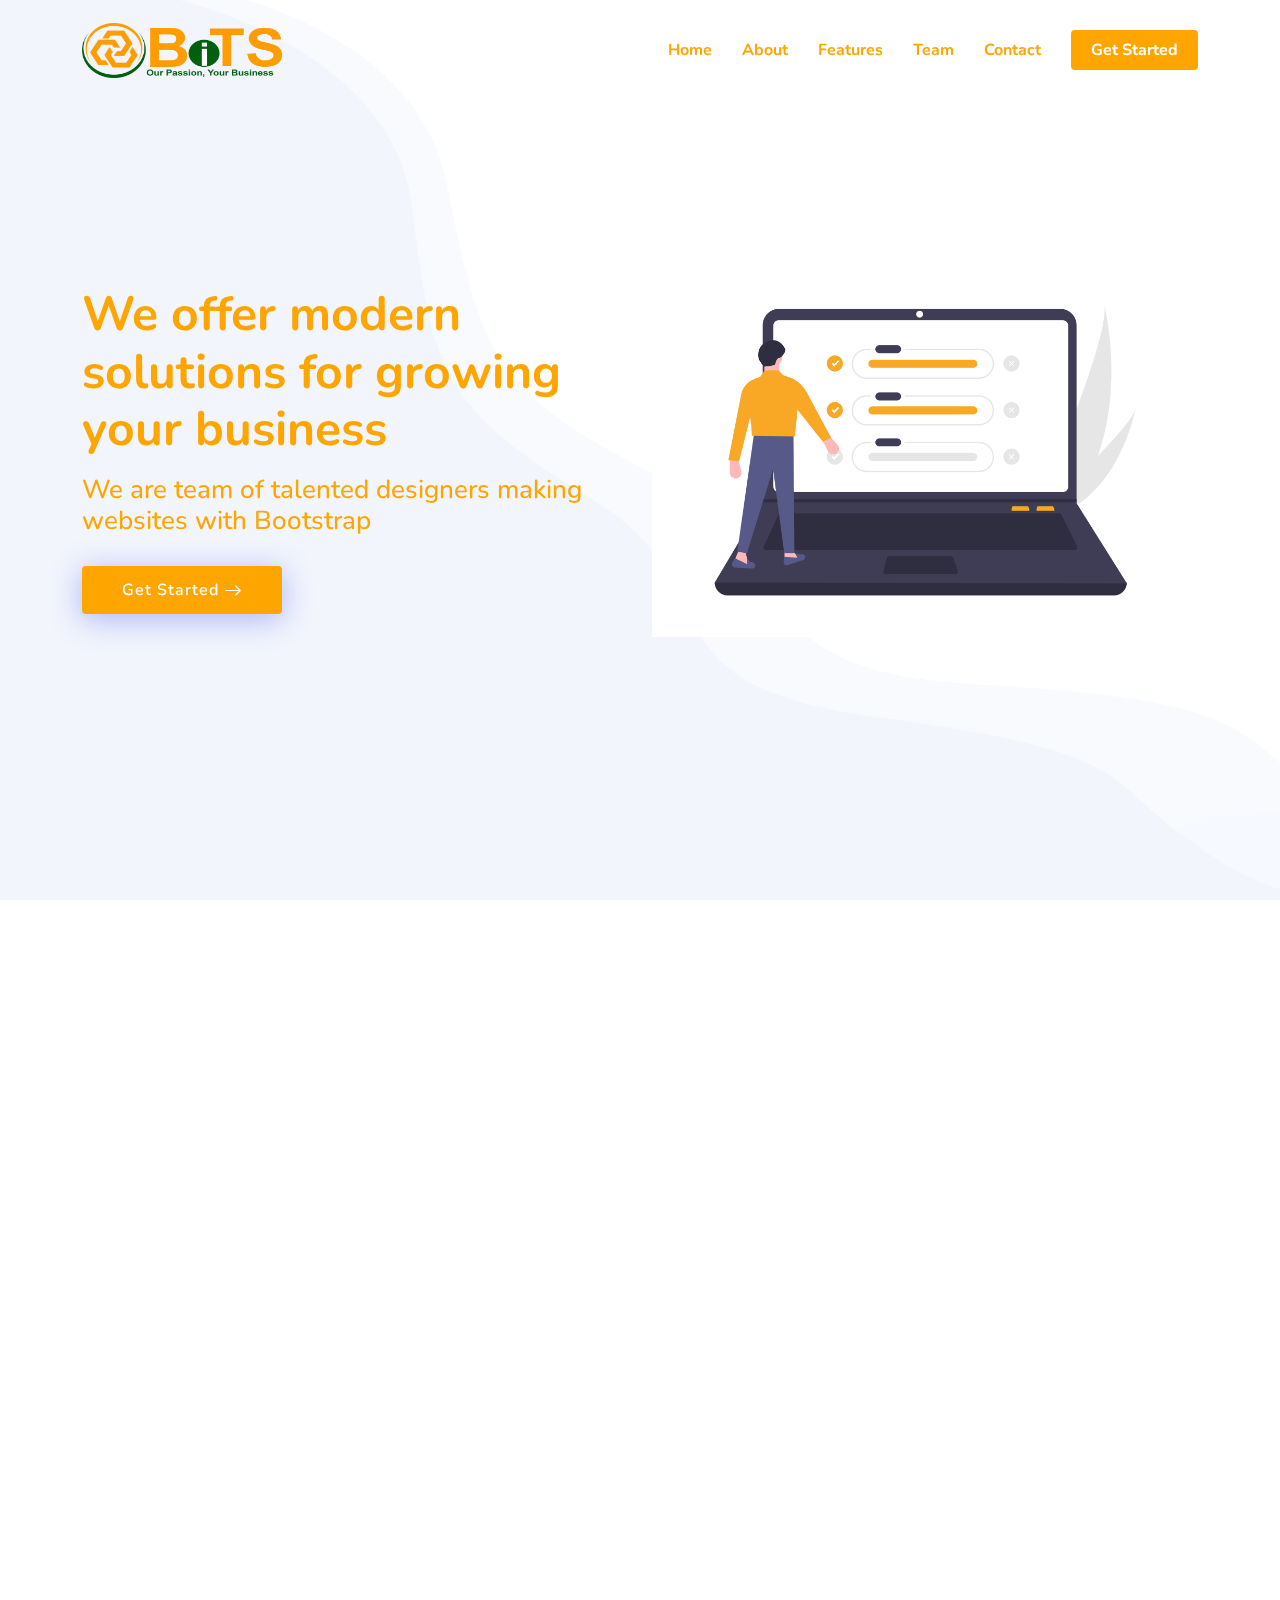
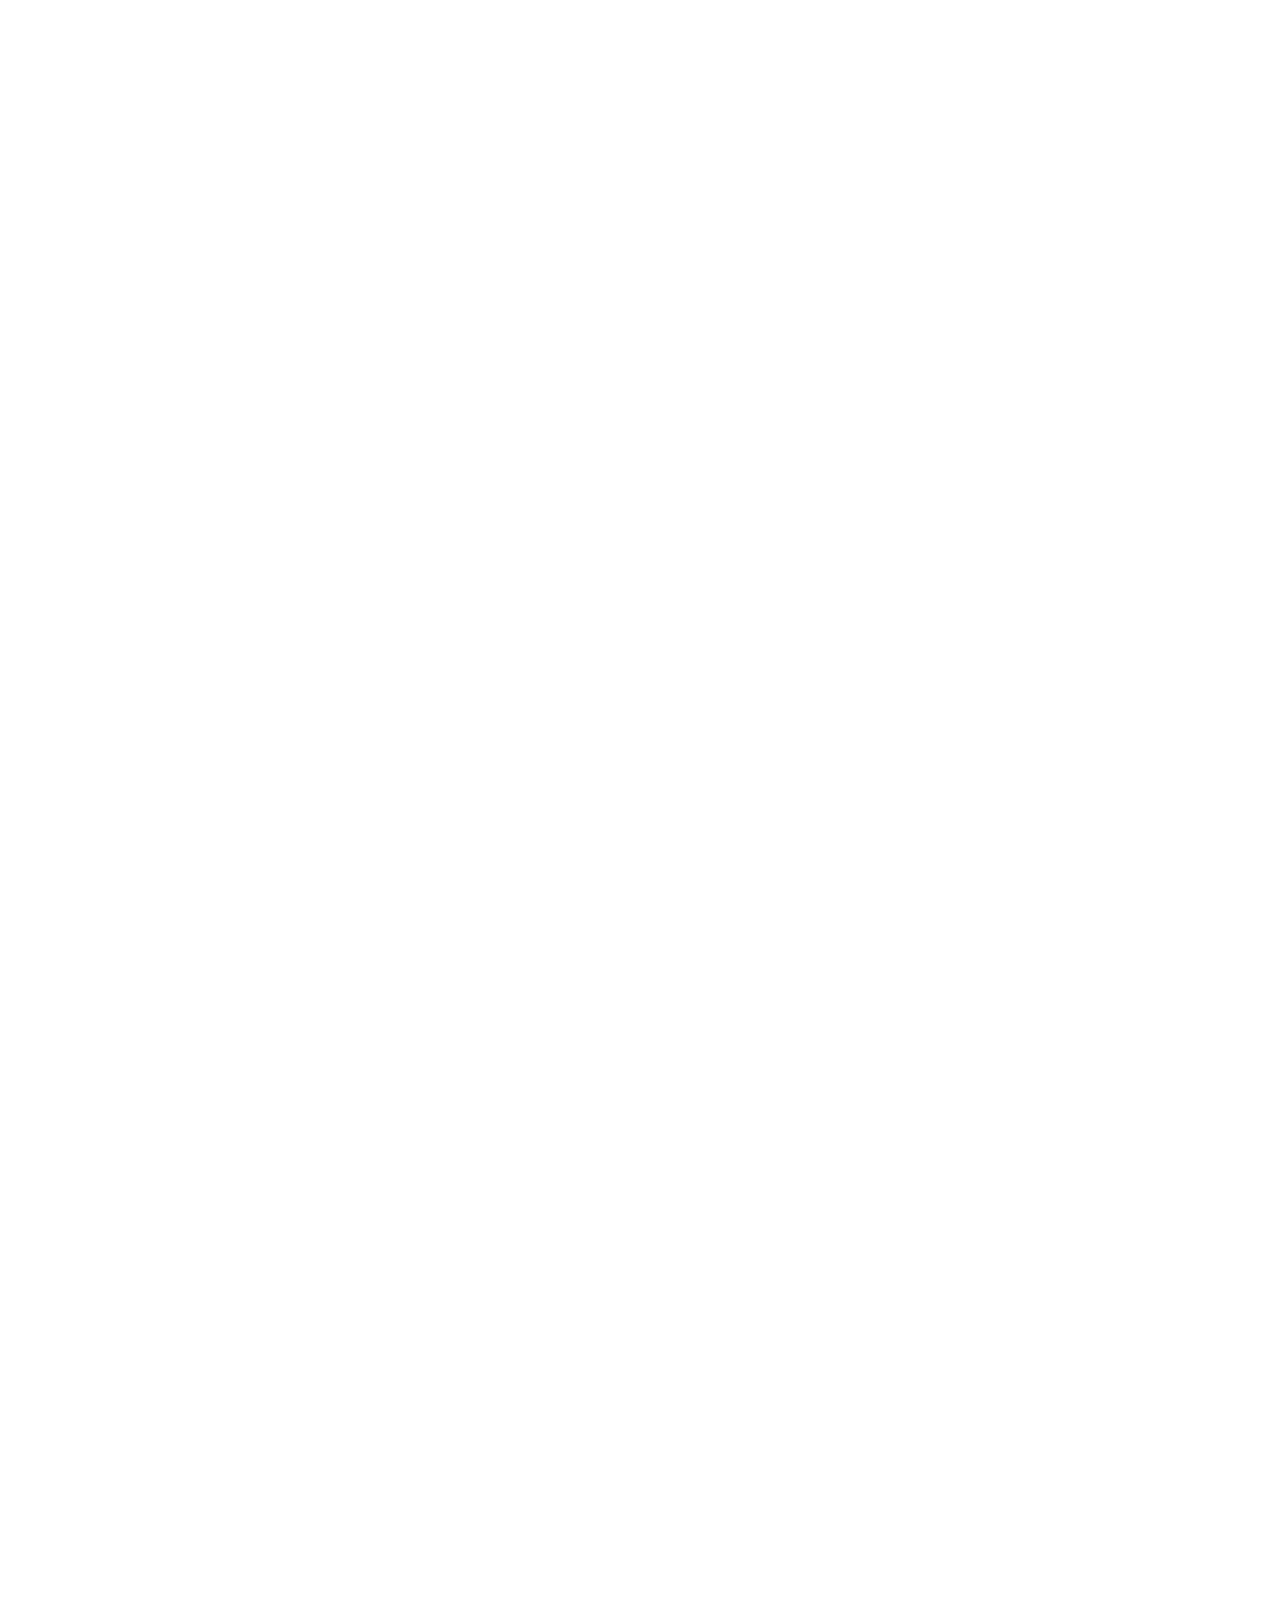
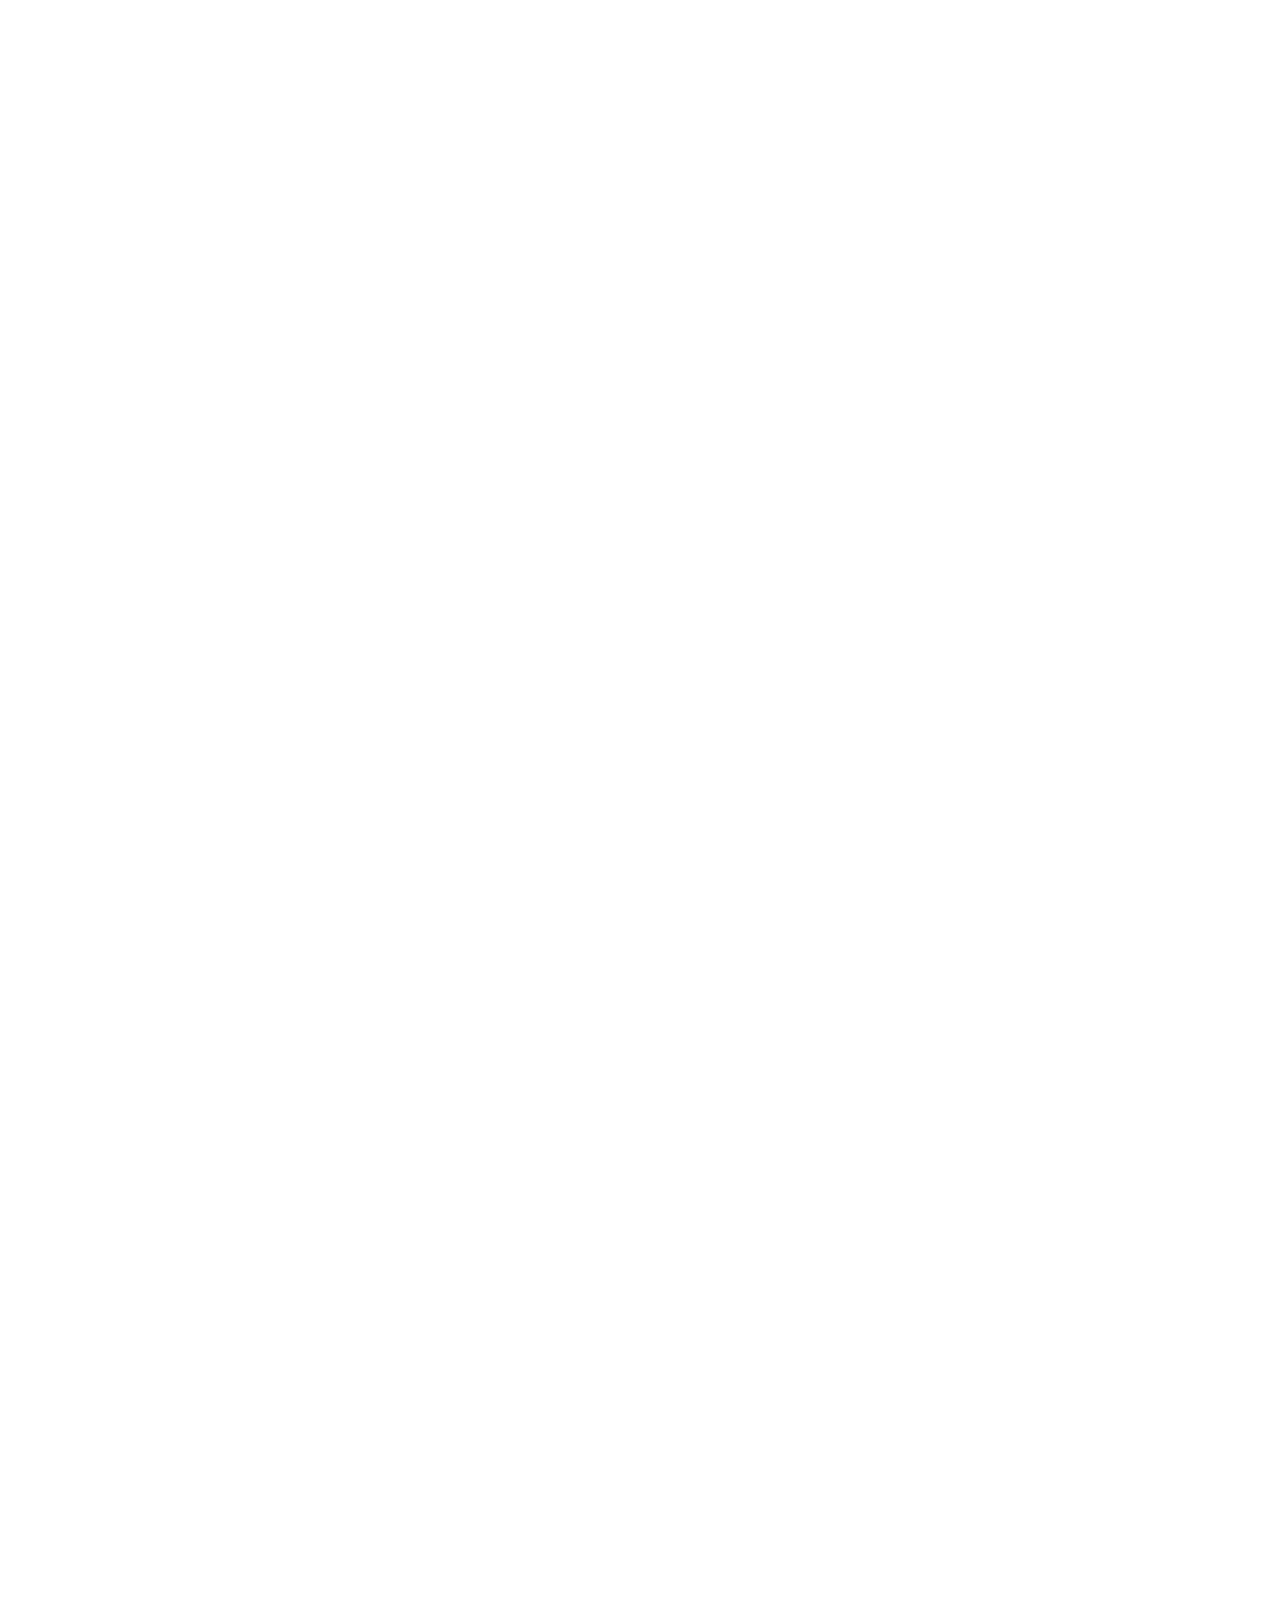
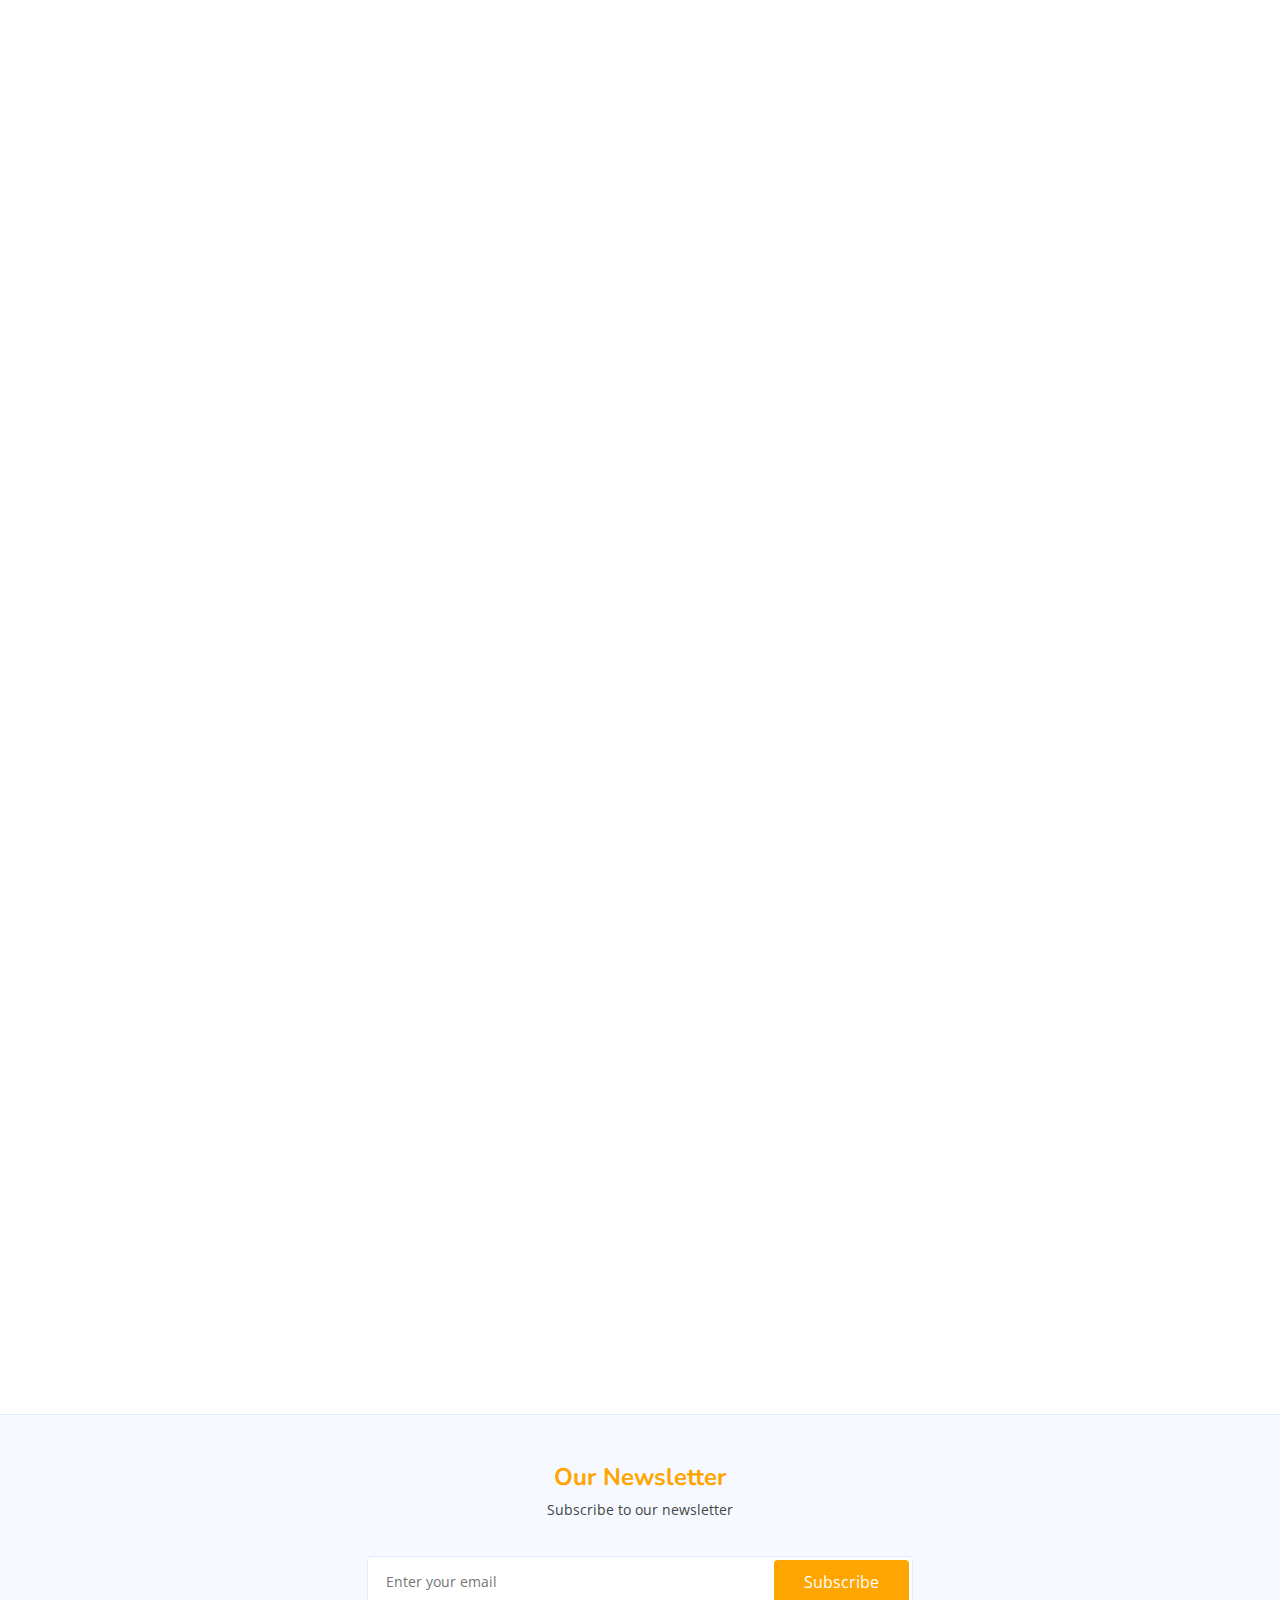
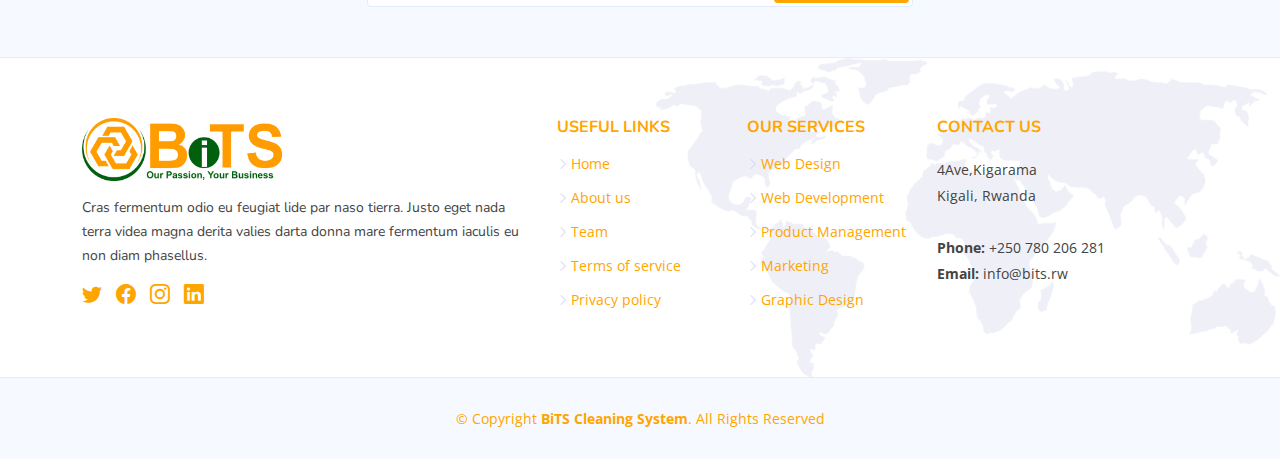
==== index.html @ 53602660 "bits landing page" ====
<!DOCTYPE html>
<html lang="en">

<head>
  <meta charset="utf-8">
  <meta content="width=device-width, initial-scale=1.0" name="viewport">

  <title>BiTS </title>
  <meta content="" name="description">

  <meta content="" name="keywords">

  <!-- Favicons -->
  <link href="assets/img/favicon.jpeg" rel="icon">
  <link href="assets/img/apple-touch-icon.jpeg" rel="apple-touch-icon">

  <!-- Google Fonts -->
  <link href="https://fonts.googleapis.com/css?family=Open+Sans:300,300i,400,400i,600,600i,700,700i|Nunito:300,300i,400,400i,600,600i,700,700i|Poppins:300,300i,400,400i,500,500i,600,600i,700,700i" rel="stylesheet">

  <!-- Vendor CSS Files -->
  <link href="assets/vendor/aos/aos.css" rel="stylesheet">
  <link href="assets/vendor/bootstrap/css/bootstrap.min.css" rel="stylesheet">
  <link href="assets/vendor/bootstrap-icons/bootstrap-icons.css" rel="stylesheet">
  <link href="assets/vendor/glightbox/css/glightbox.min.css" rel="stylesheet">
  <link href="assets/vendor/remixicon/remixicon.css" rel="stylesheet">
  <link href="assets/vendor/swiper/swiper-bundle.min.css" rel="stylesheet">

  <!-- Template Main CSS File -->
  <link href="assets/css/style.css" rel="stylesheet">

  
</head>

<body>

  <!-- ======= Header ======= -->
  <header id="header" class="header fixed-top">
    <div class="container-fluid container-xl d-flex align-items-center justify-content-between">

      <a href="index.html" class="logo d-flex align-items-center">
        <img src="assets/img/web-logo (1).png" alt="">
        
      </a>

      <nav id="navbar" class="navbar">
        <ul>
          <li><a class="nav-link scrollto active" href="#hero">Home</a></li>
          <li><a class="nav-link scrollto" href="#about">About</a></li>
          <li><a class="nav-link scrollto" href="#features">Features</a></li>
          
          <li><a class="nav-link scrollto" href="#team">Team</a></li>
         
          <li><a class="nav-link scrollto" href="#contact">Contact</a></li>
          <li><a class="getstarted scrollto" href="#about">Get Started</a></li>
        </ul>
        <i class="bi bi-list mobile-nav-toggle"></i>
      </nav><!-- .navbar -->

    </div>
  </header><!-- End Header -->

  <!-- ======= Hero Section ======= -->
  <section id="hero" class="hero d-flex align-items-center">

    <div class="container">
      <div class="row">
        <div class="col-lg-6 d-flex flex-column justify-content-center">
          <h1 data-aos="fade-up">We offer modern solutions for growing your business</h1>
          <h2 data-aos="fade-up" data-aos-delay="400">We are team of talented designers making websites with Bootstrap</h2>
          <div data-aos="fade-up" data-aos-delay="600">
            <div class="text-center text-lg-start">
              <a href="#about" class="btn-get-started scrollto d-inline-flex align-items-center justify-content-center align-self-center">
                <span>Get Started</span>
                <i class="bi bi-arrow-right"></i>
              </a>
            </div>
          </div>
        </div>
        <div class="col-lg-6 hero-img" data-aos="zoom-out" data-aos-delay="200">
          <img src="assets/img/hero-img.png" class="img-fluid" alt="">
        </div>
      </div>
    </div>

  </section><!-- End Hero -->

  <main id="main">
    <!-- ======= About Section ======= -->
    <section id="about" class="about">

      <div class="container" data-aos="fade-up">
        <div class="row gx-0">

          <div class="col-lg-6 d-flex flex-column justify-content-center" data-aos="fade-up" data-aos-delay="200">
            <div class="content">
              <h3>Who We Are</h3>
              <h2>PROMOTING BUSINESSES AND PROVIDE SUPPORT.</h2>
              <p>
                BIT Support is an Information Technology company based in Rwanda, We are a strong team of dedicated and trusted IT professionals ready to undertake all the Information Technology related tasks that help you meet your business needs. We also help your business to go online and promote it and is bieng top ranked.
We also provide proffesional training related to web development, Networking and Graphic Design.
              </p>
              <div class="text-center text-lg-start">
                <a href="#values" class="btn-read-more d-inline-flex align-items-center justify-content-center align-self-center">
                  <span>Read More</span>
                  <i class="bi bi-arrow-right"></i>
                </a>
              </div>
            </div>
          </div>

          <div class="col-lg-6 d-flex align-items-center" data-aos="zoom-out" data-aos-delay="200">
            <img src="assets/img/about.jpg" class="img-fluid" alt="">
          </div>

        </div>
      </div>

    </section><!-- End About Section -->

    <!-- ======= Values Section ======= -->
    <section id="values" class="values">

      <div class="container" data-aos="fade-up">

        <header class="section-header">
          <h2>Our Values</h2>
          <p>Allowing IT service management to properly leverage people, process, and technology in support of customer needs.</p>
        </header>

        <div class="row">

          <div class="col-lg-4" data-aos="fade-up" data-aos-delay="200">
            <div class="box">
              <img src="assets/img/values-1.png" class="img-fluid" alt="">
              <h3>Comprehensive & Safe Software  </h3>
              <p>Hiring  BiTS support service can make sure your software and programs are protected from hackers, viruses, and other potential threats.</p>
            </div>
          </div>

          <div class="col-lg-4 mt-4 mt-lg-0" data-aos="fade-up" data-aos-delay="400">
            <div class="box">
              <img src="assets/img/values-2.png" class="img-fluid" alt="">
              <h3>Customer Support & Proper Branding</h3>
              <p>BiTS support will be able to give your customers more support when they want to utilize your services.</p>
            </div>
          </div>

          <div class="col-lg-4 mt-4 mt-lg-0" data-aos="fade-up" data-aos-delay="600">
            <div class="box">
              <img src="assets/img/values-3.png" class="img-fluid" alt="">
              <h3>Problem Solving & Decision Making </h3>
              <p>BiTS support will be able to do the proper research for you in order to find the right answers to the problems you are facing.</p>
            </div>
          </div>

        </div>

      </div>

    </section><!-- End Values Section -->

    <!-- ======= Counts Section ======= -->
    <section id="counts" class="counts">
      <div class="container" data-aos="fade-up">

        <div class="row gy-4">

          <div class="col-lg-3 col-md-6">
            <div class="count-box">
              <i class="bi bi-emoji-smile"></i>
              <div>
                <span data-purecounter-start="0" data-purecounter-end="232" data-purecounter-duration="1" class="purecounter"></span>
                <p>Happy Clients</p>
              </div>
            </div>
          </div>

          <div class="col-lg-3 col-md-6">
            <div class="count-box">
              <i class="bi bi-journal-richtext" style="color: #ee6c20;"></i>
              <div>
                <span data-purecounter-start="0" data-purecounter-end="521" data-purecounter-duration="1" class="purecounter"></span>
                <p>Projects</p>
              </div>
            </div>
          </div>

          <div class="col-lg-3 col-md-6">
            <div class="count-box">
              <i class="bi bi-headset" style="color: #15be56;"></i>
              <div>
                <span data-purecounter-start="0" data-purecounter-end="1463" data-purecounter-duration="1" class="purecounter"></span>
                <p>Hours Of Support</p>
              </div>
            </div>
          </div>

          <div class="col-lg-3 col-md-6">
            <div class="count-box">
              <i class="bi bi-people" style="color: #bb0852;"></i>
              <div>
                <span data-purecounter-start="0" data-purecounter-end="15" data-purecounter-duration="1" class="purecounter"></span>
                <p>Hard Workers</p>
              </div>
            </div>
          </div>

        </div>

      </div>
    </section><!-- End Counts Section -->

    <!-- ======= Features Section ======= -->
    <section id="features" class="features">

      <div class="container" data-aos="fade-up">

        <header class="section-header">
          <h2>Features</h2>
          <p>The main features of our mobile application include:</p>
        </header>

        <!-- Feature Icons -->
        <div class="row feature-icons" data-aos="fade-up">
          <!-- <h3>Ratione mollitia eos ab laudantium rerum beatae quo</h3> -->

          <div class="row">

            <div class="col-xl-4 text-center" data-aos="fade-right" data-aos-delay="100">
              <img src="assets/img/features-3.png" class="img-fluid p-4" alt="">
            </div>

            <div class="col-xl-8 d-flex content">
              <div class="row align-self-center gy-4">

                <div class="col-md-6 icon-box" data-aos="fade-up">
                  <i class="ri-team-fill"></i>
                  <div>
                    <h4>Customers</h4>
                    
                  </div>
                </div>

                <div class="col-md-6 icon-box" data-aos="fade-up" data-aos-delay="100">
                  <i class="ri-shopping-basket-2-fill"></i>
                  <div>
                    <h4>Order</h4>
                    
                  </div>
                </div>

                <div class="col-md-6 icon-box" data-aos="fade-up" data-aos-delay="200">
                  <i class="ri-luggage-cart-fill"></i>
                  <div>
                    <h4>Products</h4>
                    
                  </div>
                </div>

                <div class="col-md-6 icon-box" data-aos="fade-up" data-aos-delay="300">
                  <i class="ri-truck-fill"></i>
                  <div>
                    <h4>Suppliers</h4>
                    
                  </div>
                </div>

                <div class="col-md-6 icon-box" data-aos="fade-up" data-aos-delay="400">
                  <i class="ri-chat-quote-fill"></i>
                  <div>
                    <h4>Quotation</h4>
                    
                  </div>
                </div>

                <div class="col-md-6 icon-box" data-aos="fade-up" data-aos-delay="500">
                  <i class="ri-file-list-3-line"></i>
                  <div>
                    <h4>Automation Receipt</h4>
                   
                  </div>
                </div>
                <div class="col-md-6 icon-box" data-aos="fade-up" data-aos-delay="500">
                  <i class="ri-stack-fill"></i>
                  <div>
                    <h4>Sales & Category</h4>
                   
                  </div>
                </div>
                <div class="col-md-6 icon-box" data-aos="fade-up" data-aos-delay="500">
                  <i class="ri-group-2-fill"></i>
                  <div>
                    <h4>Employees</h4> 
                  </div>
                </div>
                <div class="col-md-6 icon-box" data-aos="fade-up" data-aos-delay="500">
                  <i class="ri-money-dollar-circle-line"></i>
                  <div>
                    <h4>Payroll</h4> 
                  </div>
                </div>
                <div class="col-md-6 icon-box" data-aos="fade-up" data-aos-delay="500">
                  <i class="ri-store-3-line"></i>
                  <div>
                    <h4>Inventory</h4> 
                  </div>
                </div>
                <div class="col-md-6 icon-box" data-aos="fade-up" data-aos-delay="500">
                  <i class="ri-folder-3-fill"></i>
                  <div>
                    <h4>Department</h4> 
                  </div>
                </div>
                <div class="col-md-6 icon-box" data-aos="fade-up" data-aos-delay="500">
                  <i class="ri-notification-fill"></i>
                  <div>
                    <h4>Notification</h4> 
                  </div>
                </div>
                <div class="col-md-6 icon-box" data-aos="fade-up" data-aos-delay="500">
                  <i class="ri-user-3-fill"></i>
                  <div>
                    <h4>User</h4> 
                  </div>
                </div>
                <div class="col-md-6 icon-box" data-aos="fade-up" data-aos-delay="500">
                  <i class="ri-file-2-fill"></i>
                  <div>
                    <h4>Report</h4> 
                  </div>
                </div>
              </div>
            </div>

          </div>

        </div><!-- End Feature Icons -->

      </div>

    </section><!-- End Features Section -->

    

    <!-- ======= F.A.Q Section ======= -->
    <section id="faq" class="faq">

      <div class="container" data-aos="fade-up">

        <header class="section-header">
          <h2>F.A.Q</h2>
          <p>Frequently Asked Questions</p>
        </header>

        <div class="row">
          <div class="col-lg-6">
            <!-- F.A.Q List 1-->
            <div class="accordion accordion-flush" id="faqlist1">
              <div class="accordion-item">
                <h2 class="accordion-header">
                  <button class="accordion-button collapsed" type="button" data-bs-toggle="collapse" data-bs-target="#faq-content-1">
                    What do you know about the os?
                  </button>
                </h2>
                <div id="faq-content-1" class="accordion-collapse collapse" data-bs-parent="#faqlist1">
                  <div class="accordion-body">
                    The operating system works as an interpreter between an application and the computer hardware and is used as a user-interface. Simple Operating Systems include Windows 7, Windows 8, Windows 10, etc.
                  </div>
                </div>
              </div>

              <div class="accordion-item">
                <h2 class="accordion-header">
                  <button class="accordion-button collapsed" type="button" data-bs-toggle="collapse" data-bs-target="#faq-content-2">
                    What is the blue screen of death?
                  </button>
                </h2>
                <div id="faq-content-2" class="accordion-collapse collapse" data-bs-parent="#faqlist1">
                  <div class="accordion-body">
                    It is an error screen that pops up on the computer after a system crash or a fatal system error like:
                    - High CPU processing and usage.
                    - Fault in RAM
                    - Installation of faulty software.
                    It means that the operating system can no longer operate safely. However it can be remedied by cleaning the chip of the RAM and if the error still occurs, then check it on another computer to see if the issue is with RAM. There is a unique code to every error of the Blue Screen of Death. Just copy and search on Google about it or contact someone who knows about it.
                  </div>
                </div>
              </div>

              <div class="accordion-item">
                <h2 class="accordion-header">
                  <button class="accordion-button collapsed" type="button" data-bs-toggle="collapse" data-bs-target="#faq-content-3">
                    Where is graphic design used?
                  </button>
                </h2>
                <div id="faq-content-3" class="accordion-collapse collapse" data-bs-parent="#faqlist1">
                  <div class="accordion-body">
                    You will find graphic design in company logos, printed materials like brochures, posters, signs, greeting cards, postcards, business cards, billboards and ads. Advances in technology have brought business the digital environment complete with websites, online ads, virtual brochures and presentations, and so very much more.
                  </div>
                </div>
              </div>

            </div>
          </div>

          <div class="col-lg-6">

            <!-- F.A.Q List 2-->
            <div class="accordion accordion-flush" id="faqlist2">

              <div class="accordion-item">
                <h2 class="accordion-header">
                  <button class="accordion-button collapsed" type="button" data-bs-toggle="collapse" data-bs-target="#faq2-content-1">
                    How can i work with a graphic designer and stay on budget?
                  </button>
                </h2>
                <div id="faq2-content-1" class="accordion-collapse collapse" data-bs-parent="#faqlist2">
                  <div class="accordion-body">
                    Through Hiring BIT Support directly. However, you will want to be prepared to communicate clearly and often about what you want from the graphic designer. The more specific you can be when you fill out your request the more likely the final product will reflect your vision. Communicating clearly and minimizing revisions will hold down your expenses.
                  </div>
                </div>
              </div>

              <div class="accordion-item">
                <h2 class="accordion-header">
                  <button class="accordion-button collapsed" type="button" data-bs-toggle="collapse" data-bs-target="#faq2-content-2">
                    What design service do you provide?
                  </button>
                </h2>
                <div id="faq2-content-2" class="accordion-collapse collapse" data-bs-parent="#faqlist2">
                  <div class="accordion-body">
                    We design everything from logos to content managed websites. Please contact us to discuss your project and design requirements.
                  </div>
                </div>
              </div>

              <div class="accordion-item">
                <h2 class="accordion-header">
                  <button class="accordion-button collapsed" type="button" data-bs-toggle="collapse" data-bs-target="#faq2-content-3">
                    I need something designed yestarday. Is this possible?
                  </button>
                </h2>
                <div id="faq2-content-3" class="accordion-collapse collapse" data-bs-parent="#faqlist2">
                  <div class="accordion-body">
                    Sometimes customers require our services at very short notice. We can usually accommodate rush jobs depending on the size of the project and how full our production schedule is. These jobs are usually subjected to an additional charge on the flat hourly rate.
                  </div>
                </div>
              </div>

            </div>
          </div>

        </div>

      </div>

    </section><!-- End F.A.Q Section -->

    

    <!-- ======= Testimonials Section ======= -->
    <section id="testimonials" class="testimonials">

      <div class="container" data-aos="fade-up">

        <header class="section-header">
          <h2>Testimonials</h2>
          <p>What they are saying about us</p>
        </header>

        <div class="testimonials-slider swiper" data-aos="fade-up" data-aos-delay="200">
          <div class="swiper-wrapper">

            <div class="swiper-slide">
              <div class="testimonial-item">
                <div class="stars">
                  <i class="bi bi-star-fill"></i><i class="bi bi-star-fill"></i><i class="bi bi-star-fill"></i><i class="bi bi-star-fill"></i><i class="bi bi-star-fill"></i>
                </div>
                <p>
                  Bits helped us to design an app and working with them was a very positive experience. We would recommend them!
                </p>
                <div class="profile mt-auto">
                  <img src="assets/img/testimonials/testimonials-1.jpg" class="testimonial-img" alt="">
                  <h3>Saul Goodman</h3>
                  <h4>Ceo &amp; Founder</h4>
                </div>
              </div>
            </div><!-- End testimonial item -->

            <div class="swiper-slide">
              <div class="testimonial-item">
                <div class="stars">
                  <i class="bi bi-star-fill"></i><i class="bi bi-star-fill"></i><i class="bi bi-star-fill"></i><i class="bi bi-star-fill"></i><i class="bi bi-star-fill"></i>
                </div>
                <p>
                  We have been very pleased with the apps that Bits has developed. Historically, we have kept all development in-house, but on a whim we decided to give Bits a chance. The first few apps the developed were very solid. Production time was fast and the final apps are very stable. 
                </p>
                <div class="profile mt-auto">
                  <img src="assets/img/testimonials/testimonials-2.jpg" class="testimonial-img" alt="">
                  <h3>Sara Wilsson</h3>
                  <h4>Designer</h4>
                </div>
              </div>
            </div><!-- End testimonial item -->

            <div class="swiper-slide">
              <div class="testimonial-item">
                <div class="stars">
                  <i class="bi bi-star-fill"></i><i class="bi bi-star-fill"></i><i class="bi bi-star-fill"></i><i class="bi bi-star-fill"></i><i class="bi bi-star-fill"></i>
                </div>
                <p>
                  I have been working with Bits for the past 6 months to build a web app from scratch that had previously taking a few years to accomplish on a previous platform
                </p>
                <div class="profile mt-auto">
                  <img src="assets/img/testimonials/testimonials-3.jpg" class="testimonial-img" alt="">
                  <h3>Jena Karlis</h3>
                  <h4>Store Owner</h4>
                </div>
              </div>
            </div><!-- End testimonial item -->

            <div class="swiper-slide">
              <div class="testimonial-item">
                <div class="stars">
                  <i class="bi bi-star-fill"></i><i class="bi bi-star-fill"></i><i class="bi bi-star-fill"></i><i class="bi bi-star-fill"></i><i class="bi bi-star-fill"></i>
                </div>
                <p>
                  We partnered with Bits to leverage their market leading expertise in mobile app development. This collaborative partnership resulted in one of the more user friendly apps we have seen out there.
                </p>
                <div class="profile mt-auto">
                  <img src="assets/img/testimonials/testimonials-4.jpg" class="testimonial-img" alt="">
                  <h3>Matt Brandon</h3>
                  <h4>Freelancer</h4>
                </div>
              </div>
            </div><!-- End testimonial item -->

            <div class="swiper-slide">
              <div class="testimonial-item">
                <div class="stars">
                  <i class="bi bi-star-fill"></i><i class="bi bi-star-fill"></i><i class="bi bi-star-fill"></i><i class="bi bi-star-fill"></i><i class="bi bi-star-fill"></i>
                </div>
                <p>
                  The team at Bits did an impressive job developing Belle Seek site in an aggressive time frame and within budget—the team worked tirelessly to get it done on time and are skilled problem solvers.
                </p>
                <div class="profile mt-auto">
                  <img src="assets/img/testimonials/testimonials-5.jpg" class="testimonial-img" alt="">
                  <h3>John Larson</h3>
                  <h4>Entrepreneur</h4>
                </div>
              </div>
            </div><!-- End testimonial item -->

          </div>
          <div class="swiper-pagination"></div>
        </div>

      </div>

    </section><!-- End Testimonials Section -->

    <!-- ======= Team Section ======= -->
    <section id="team" class="team">

      <div class="container" data-aos="fade-up">

        <header class="section-header">
          <h2>Team</h2>
          <p>Our hard working team</p>
        </header>

        <div class="row gy-4">

          <div class="col-lg-3 col-md-6 d-flex align-items-stretch" data-aos="fade-up" data-aos-delay="100">
            <div class="member">
              <div class="member-img">
                <img src="assets/img/team/team-1.jpg" class="img-fluid" alt="">
                <div class="social">
                  <a href=""><i class="bi bi-twitter"></i></a>
                  <a href=""><i class="bi bi-facebook"></i></a>
                  <a href=""><i class="bi bi-instagram"></i></a>
                  <a href=""><i class="bi bi-linkedin"></i></a>
                </div>
              </div>
              <div class="member-info">
                <h4>Walter White</h4>
                <span>Chief Executive Officer</span>
                <p>Works with the board of directors and other executives to establish short-term objectives and long-range goals, and related plans and policies.</p>
              </div>
            </div>
          </div>

          <div class="col-lg-3 col-md-6 d-flex align-items-stretch" data-aos="fade-up" data-aos-delay="200">
            <div class="member">
              <div class="member-img">
                <img src="assets/img/team/team-2.jpg" class="img-fluid" alt="">
                <div class="social">
                  <a href=""><i class="bi bi-twitter"></i></a>
                  <a href=""><i class="bi bi-facebook"></i></a>
                  <a href=""><i class="bi bi-instagram"></i></a>
                  <a href=""><i class="bi bi-linkedin"></i></a>
                </div>
              </div>
              <div class="member-info">
                <h4>Sarah Jhonson</h4>
                <span>Product Manager</span>
                <p>Identifies the customer need and the larger business objectives that a product or feature will fulfill</p>
              </div>
            </div>
          </div>

          <div class="col-lg-3 col-md-6 d-flex align-items-stretch" data-aos="fade-up" data-aos-delay="300">
            <div class="member">
              <div class="member-img">
                <img src="assets/img/team/team-3.jpg" class="img-fluid" alt="">
                <div class="social">
                  <a href=""><i class="bi bi-twitter"></i></a>
                  <a href=""><i class="bi bi-facebook"></i></a>
                  <a href=""><i class="bi bi-instagram"></i></a>
                  <a href=""><i class="bi bi-linkedin"></i></a>
                </div>
              </div>
              <div class="member-info">
                <h4>William Anderson</h4>
                <span>CTO</span>
                <p>Focuses on the technological requirements, opportunities, and challenges within an organization</p>
              </div>
            </div>
          </div>

          <div class="col-lg-3 col-md-6 d-flex align-items-stretch" data-aos="fade-up" data-aos-delay="400">
            <div class="member">
              <div class="member-img">
                <img src="assets/img/team/team-4.jpg" class="img-fluid" alt="">
                <div class="social">
                  <a href=""><i class="bi bi-twitter"></i></a>
                  <a href=""><i class="bi bi-facebook"></i></a>
                  <a href=""><i class="bi bi-instagram"></i></a>
                  <a href=""><i class="bi bi-linkedin"></i></a>
                </div>
              </div>
              <div class="member-info">
                <h4>Amanda Jepson</h4>
                <span>Accountant</span>
                <p>Responsible for keeping and interpreting financial records.</p>
              </div>
            </div>
          </div>

        </div>

      </div>

    </section><!-- End Team Section -->

    <!-- ======= Clients Section ======= -->
    <section id="clients" class="clients">

      <div class="container" data-aos="fade-up">

        <header class="section-header">
          <h2>Our Clients</h2>
          <p>Tempolary official clients</p>
        </header>

        <div class="clients-slider swiper">
          <div class="swiper-wrapper align-items-center">
            <div class="swiper-slide"><img src="assets/img/clients/client-1.png" class="img-fluid" alt=""></div>
            <div class="swiper-slide"><img src="assets/img/clients/client-2.png" class="img-fluid" alt=""></div>
            <div class="swiper-slide"><img src="assets/img/clients/client-3.png" class="img-fluid" alt=""></div>
            <div class="swiper-slide"><img src="assets/img/clients/client-4.png" class="img-fluid" alt=""></div>
            <div class="swiper-slide"><img src="assets/img/clients/client-5.png" class="img-fluid" alt=""></div>
            <div class="swiper-slide"><img src="assets/img/clients/client-6.png" class="img-fluid" alt=""></div>
            <div class="swiper-slide"><img src="assets/img/clients/client-7.png" class="img-fluid" alt=""></div>
            <div class="swiper-slide"><img src="assets/img/clients/client-8.png" class="img-fluid" alt=""></div>
          </div>
          <div class="swiper-pagination"></div>
        </div>
      </div>

    </section><!-- End Clients Section -->

    
    <!-- ======= Contact Section ======= -->
    <section id="contact" class="contact">

      <div class="container" data-aos="fade-up">

        <header class="section-header">
          <h2>Contact</h2>
          <p>Contact Us</p>
        </header>

        <div class="row gy-4">

          <div class="col-lg-6">

            <div class="row gy-4">
              <div class="col-md-6">
                <div class="info-box">
                  <i class="bi bi-geo-alt"></i>
                  <h3>Address</h3>
                  <p>Kigali,Rwanda<br>4Ave,Kigarama</p>
                </div>
              </div>
              <div class="col-md-6">
                <div class="info-box">
                  <i class="bi bi-telephone"></i>
                  <h3>Call Us</h3>
                  <p>+250 780 206 281<br>+250 780 782 835</p>
                </div>
              </div>
              <div class="col-md-6">
                <div class="info-box">
                  <i class="bi bi-envelope"></i>
                  <h3>Email Us</h3>
                  <p>info@bits.rw<br>muhamudu@bits.rw</p>
                </div>
              </div>
              <div class="col-md-6">
                <div class="info-box">
                  <i class="bi bi-clock"></i>
                  <h3>Open Hours</h3>
                  <p>Monday - Friday<br>8:00AM - 05:00PM</p>
                </div>
              </div>
            </div>

          </div>

          <div class="col-lg-6">
            <form action="forms/contact.php" method="post" class="php-email-form">
              <div class="row gy-4">

                <div class="col-md-6">
                  <input type="text" name="name" class="form-control" placeholder="Your Name" required>
                </div>

                <div class="col-md-6 ">
                  <input type="email" class="form-control" name="email" placeholder="Your Email" required>
                </div>

                <div class="col-md-12">
                  <input type="text" class="form-control" name="subject" placeholder="Subject" required>
                </div>

                <div class="col-md-12">
                  <textarea class="form-control" name="message" rows="6" placeholder="Message" required></textarea>
                </div>

                <div class="col-md-12 text-center">
                  <div class="loading">Loading</div>
                  <div class="error-message"></div>
                  <div class="sent-message">Your message has been sent. Thank you!</div>

                  <button type="submit">Send Message</button>
                </div>

              </div>
            </form>

          </div>

        </div>

      </div>

    </section><!-- End Contact Section -->

  </main><!-- End #main -->

  <!-- ======= Footer ======= -->
  <footer id="footer" class="footer">

    <div class="footer-newsletter">
      <div class="container">
        <div class="row justify-content-center">
          <div class="col-lg-12 text-center">
            <h4>Our Newsletter</h4>
            <p>Subscribe to our newsletter</p>
          </div>
          <div class="col-lg-6">
            <form action="" method="post">
              <input type="email" name="email"  placeholder="Enter your email"><input type="submit" value="Subscribe"> 
            </form>
          </div>
        </div>
      </div>
    </div>

    <div class="footer-top">
      <div class="container">
        <div class="row gy-4">
          <div class="col-lg-5 col-md-12 footer-info">
            <a href="index.html" class="logo d-flex align-items-center">
              <img style="width: 200px; max-height: 100px;" src="assets/img/web-logo (1).png" alt="">
              
            </a>
            <p>Cras fermentum odio eu feugiat lide par naso tierra. Justo eget nada terra videa magna derita valies darta donna mare fermentum iaculis eu non diam phasellus.</p>
            <div class="social-links mt-3">
              <a href="#" class="twitter"><i class="bi bi-twitter"></i></a>
              <a href="#" class="facebook"><i class="bi bi-facebook"></i></a>
              <a href="#" class="instagram"><i class="bi bi-instagram"></i></a>
              <a href="#" class="linkedin"><i class="bi bi-linkedin"></i></a>
            </div>
          </div>

          <div class="col-lg-2 col-6 footer-links">
            <h4>Useful Links</h4>
            <ul>
              <li><i class="bi bi-chevron-right"></i> <a href="hero">Home</a></li>
              <li><i class="bi bi-chevron-right"></i> <a href="#about">About us</a></li>
              <li><i class="bi bi-chevron-right"></i> <a href="#team">Team</a></li>
              <li><i class="bi bi-chevron-right"></i> <a href="#">Terms of service</a></li>
              <li><i class="bi bi-chevron-right"></i> <a href="#">Privacy policy</a></li>
            </ul>
          </div>

          <div class="col-lg-2 col-6 footer-links">
            <h4>Our Services</h4>
            <ul>
              <li><i class="bi bi-chevron-right"></i> <a href="#">Web Design</a></li>
              <li><i class="bi bi-chevron-right"></i> <a href="#">Web Development</a></li>
              <li><i class="bi bi-chevron-right"></i> <a href="#">Product Management</a></li>
              <li><i class="bi bi-chevron-right"></i> <a href="#">Marketing</a></li>
              <li><i class="bi bi-chevron-right"></i> <a href="#">Graphic Design</a></li>
            </ul>
          </div>

          <div class="col-lg-3 col-md-12 footer-contact text-center text-md-start">
            <h4>Contact Us</h4>
            <p>
              4Ave,Kigarama <br>
            
              Kigali, Rwanda <br><br>
              <strong>Phone:</strong> +250 780 206 281<br>
              <strong>Email:</strong> info@bits.rw<br>
            </p>

          </div>

        </div>
      </div>
    </div>

    <div class="container">
      <div class="copyright">
        &copy; Copyright <strong><span>BiTS Cleaning System</span></strong>. All Rights Reserved
      </div>
      
    </div>
  </footer><!-- End Footer -->

  <a href="#" class="back-to-top d-flex align-items-center justify-content-center"><i class="bi bi-arrow-up-short"></i></a>

  <!-- Vendor JS Files -->
  <script src="assets/vendor/purecounter/purecounter.js"></script>
  <script src="assets/vendor/aos/aos.js"></script>
  <script src="assets/vendor/bootstrap/js/bootstrap.bundle.min.js"></script>
  <script src="assets/vendor/glightbox/js/glightbox.min.js"></script>
  <script src="assets/vendor/isotope-layout/isotope.pkgd.min.js"></script>
  <script src="assets/vendor/swiper/swiper-bundle.min.js"></script>
  <script src="assets/vendor/php-email-form/validate.js"></script>

  <!-- Template Main JS File -->
  <script src="assets/js/main.js"></script>

</body>

</html>
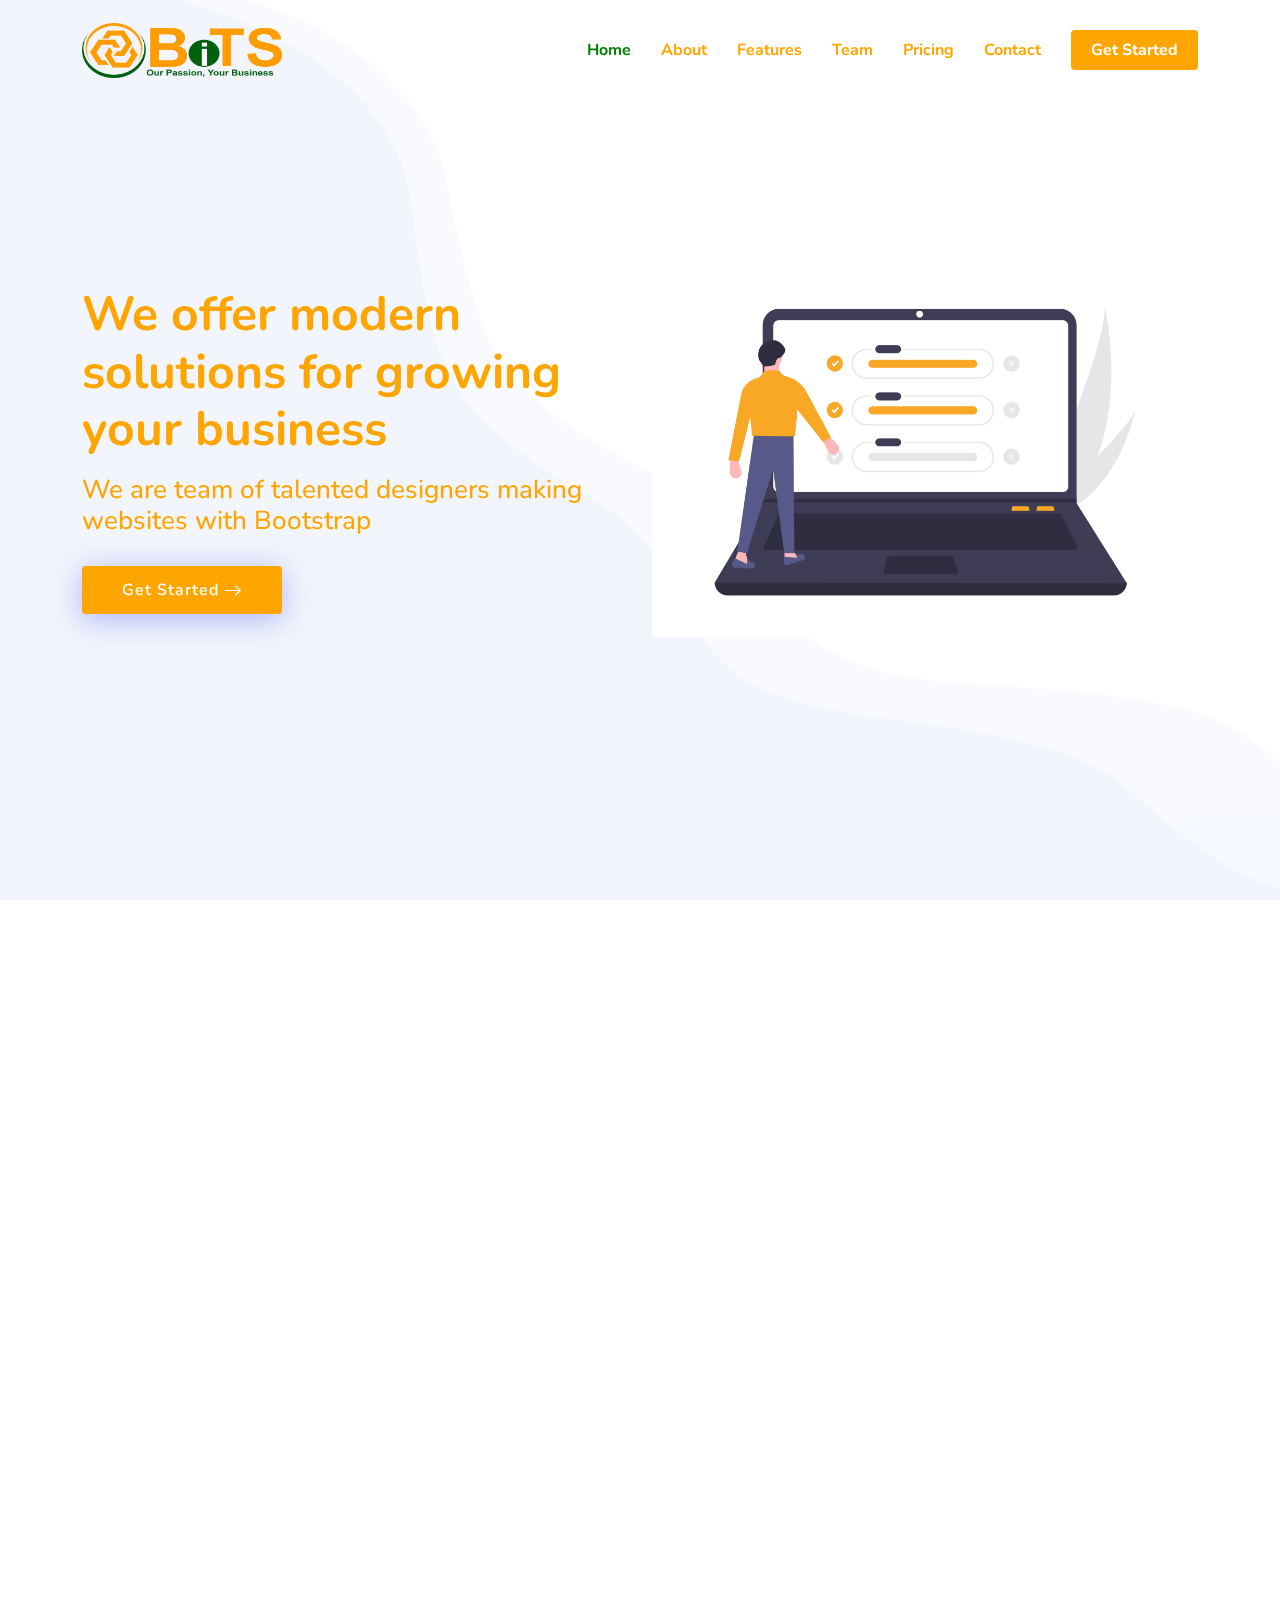
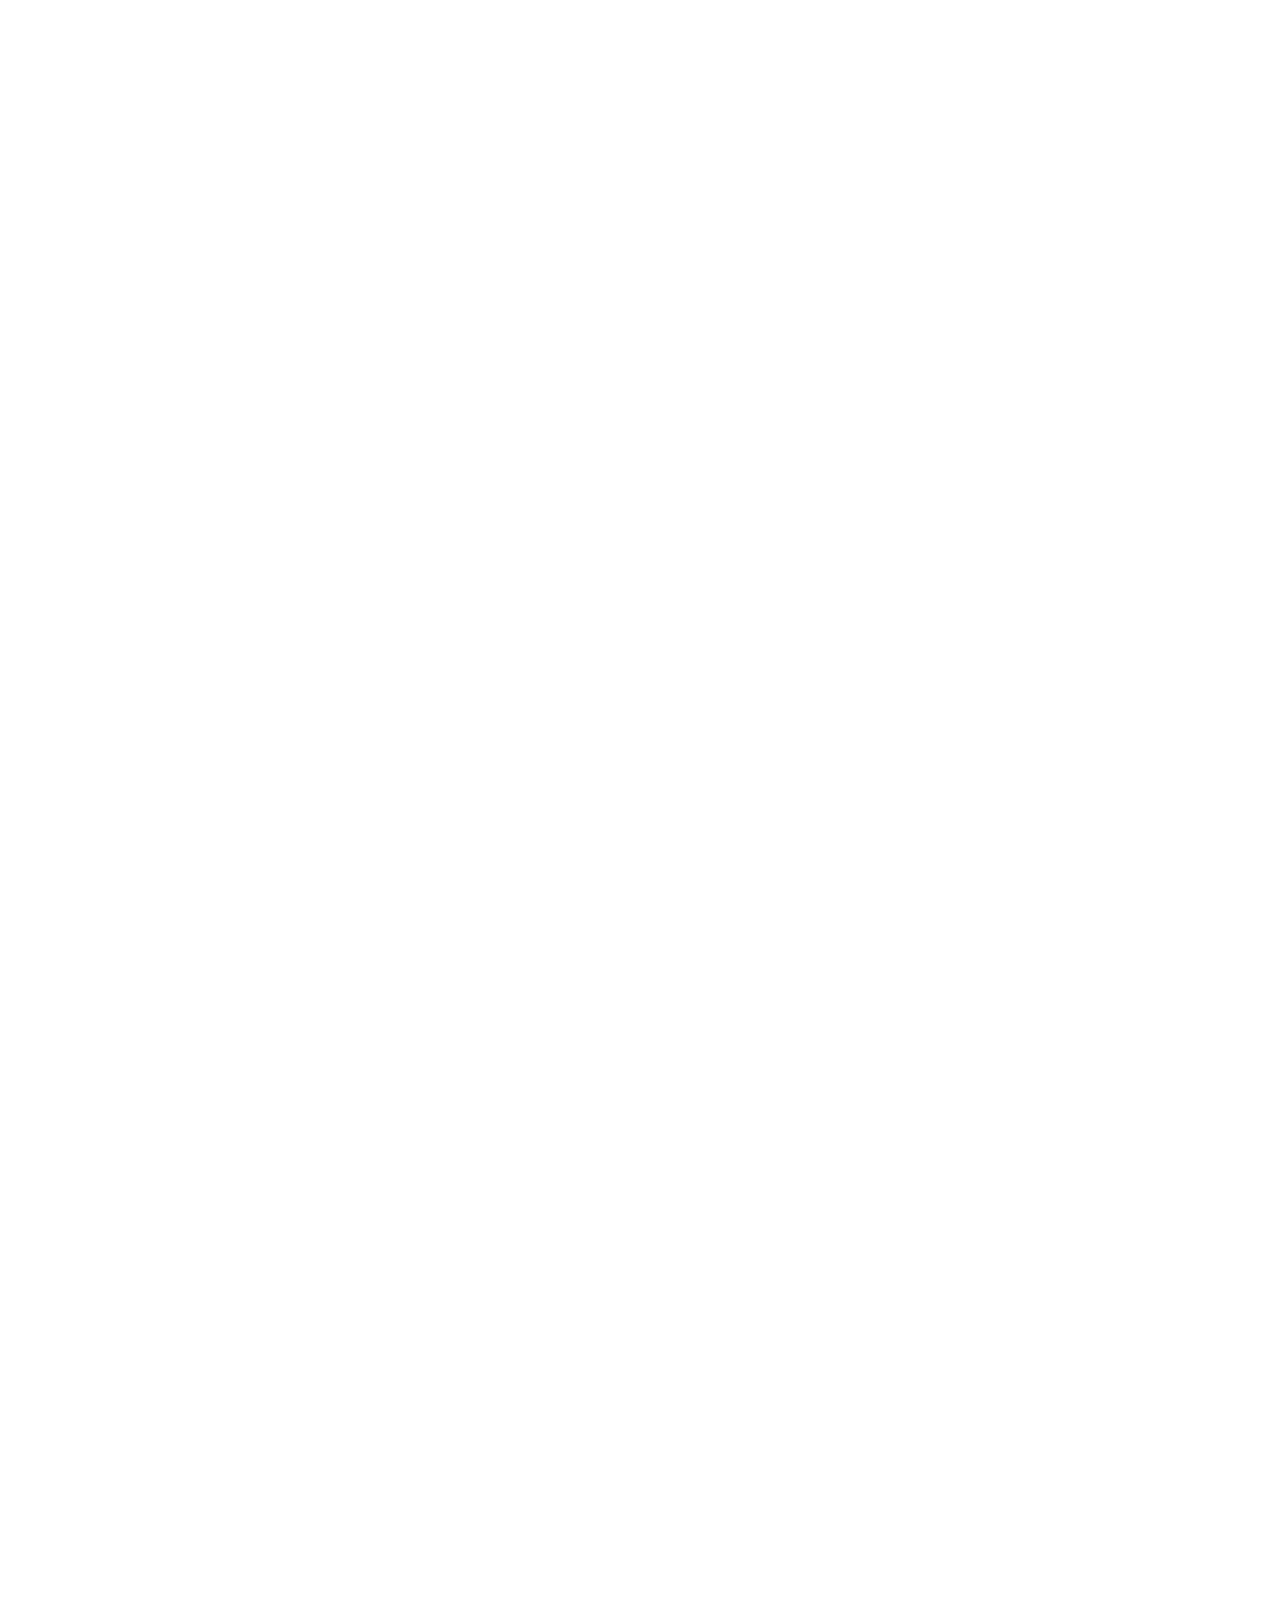
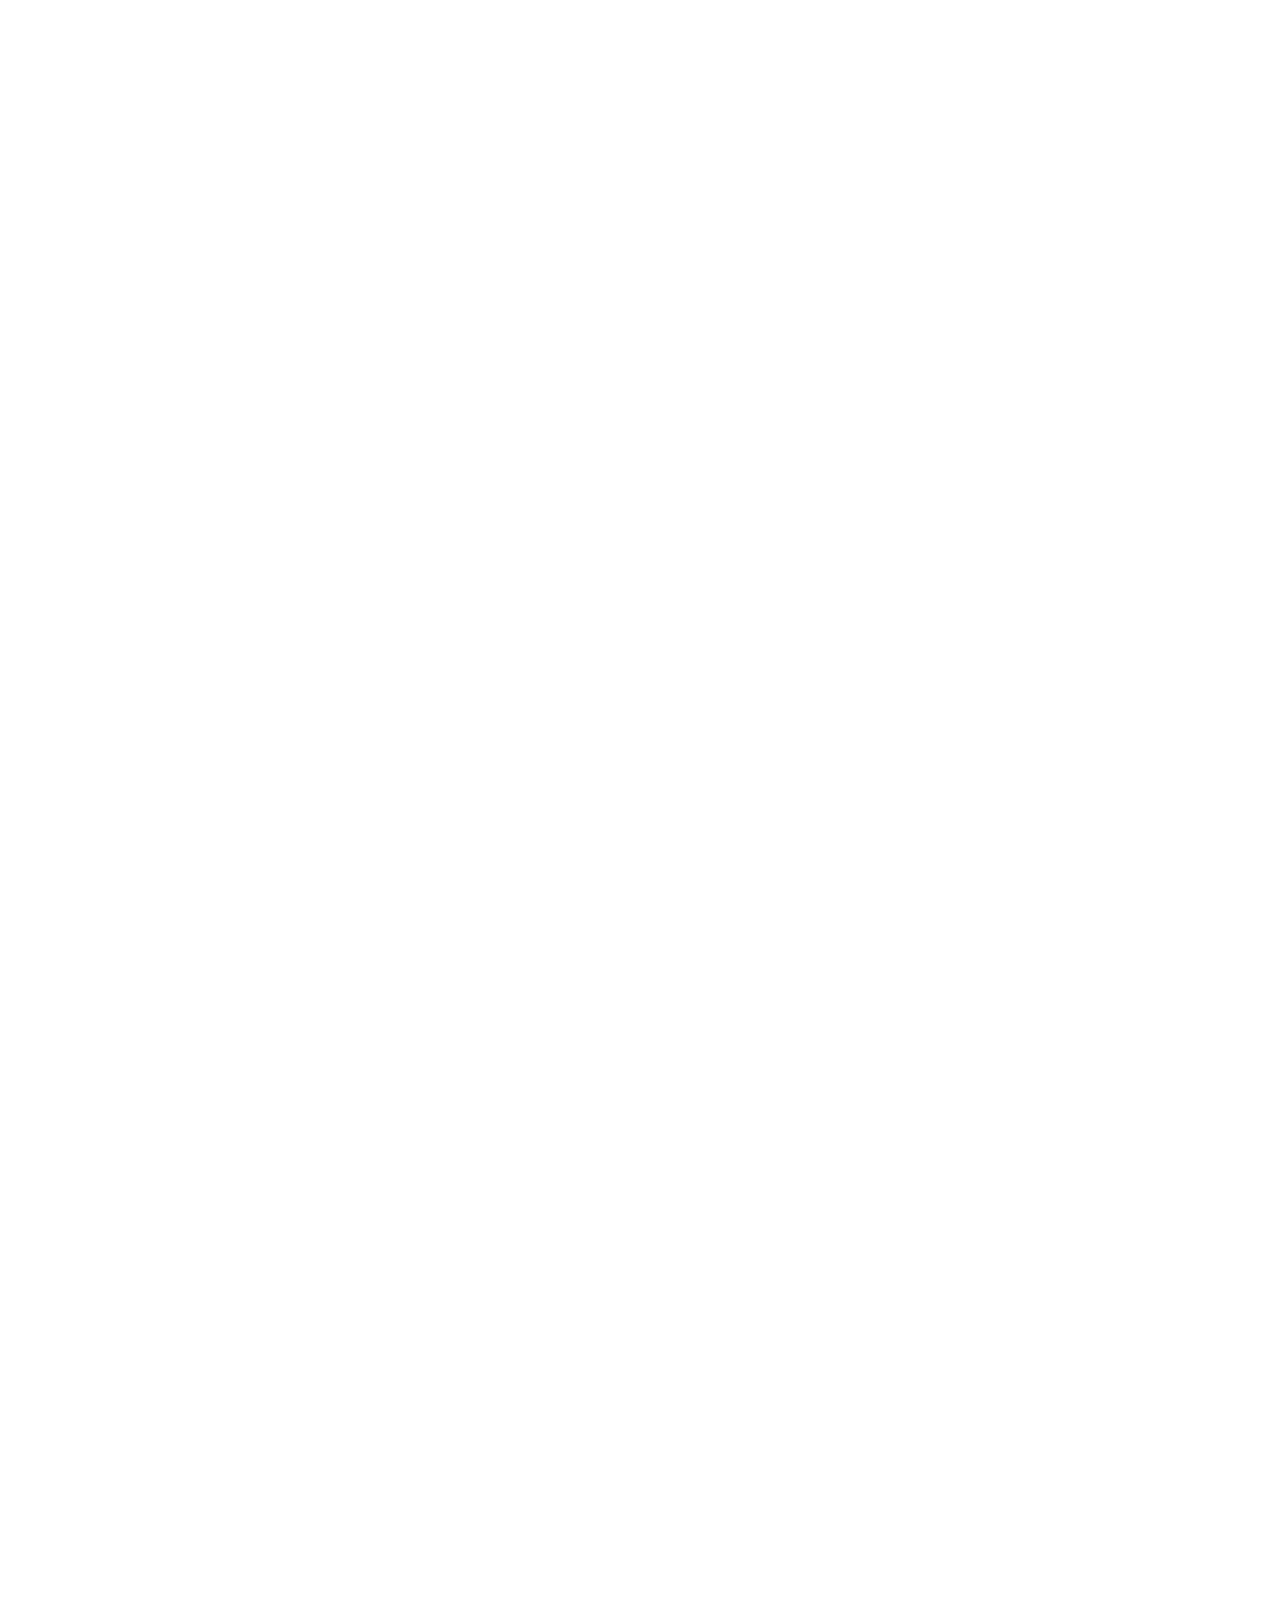
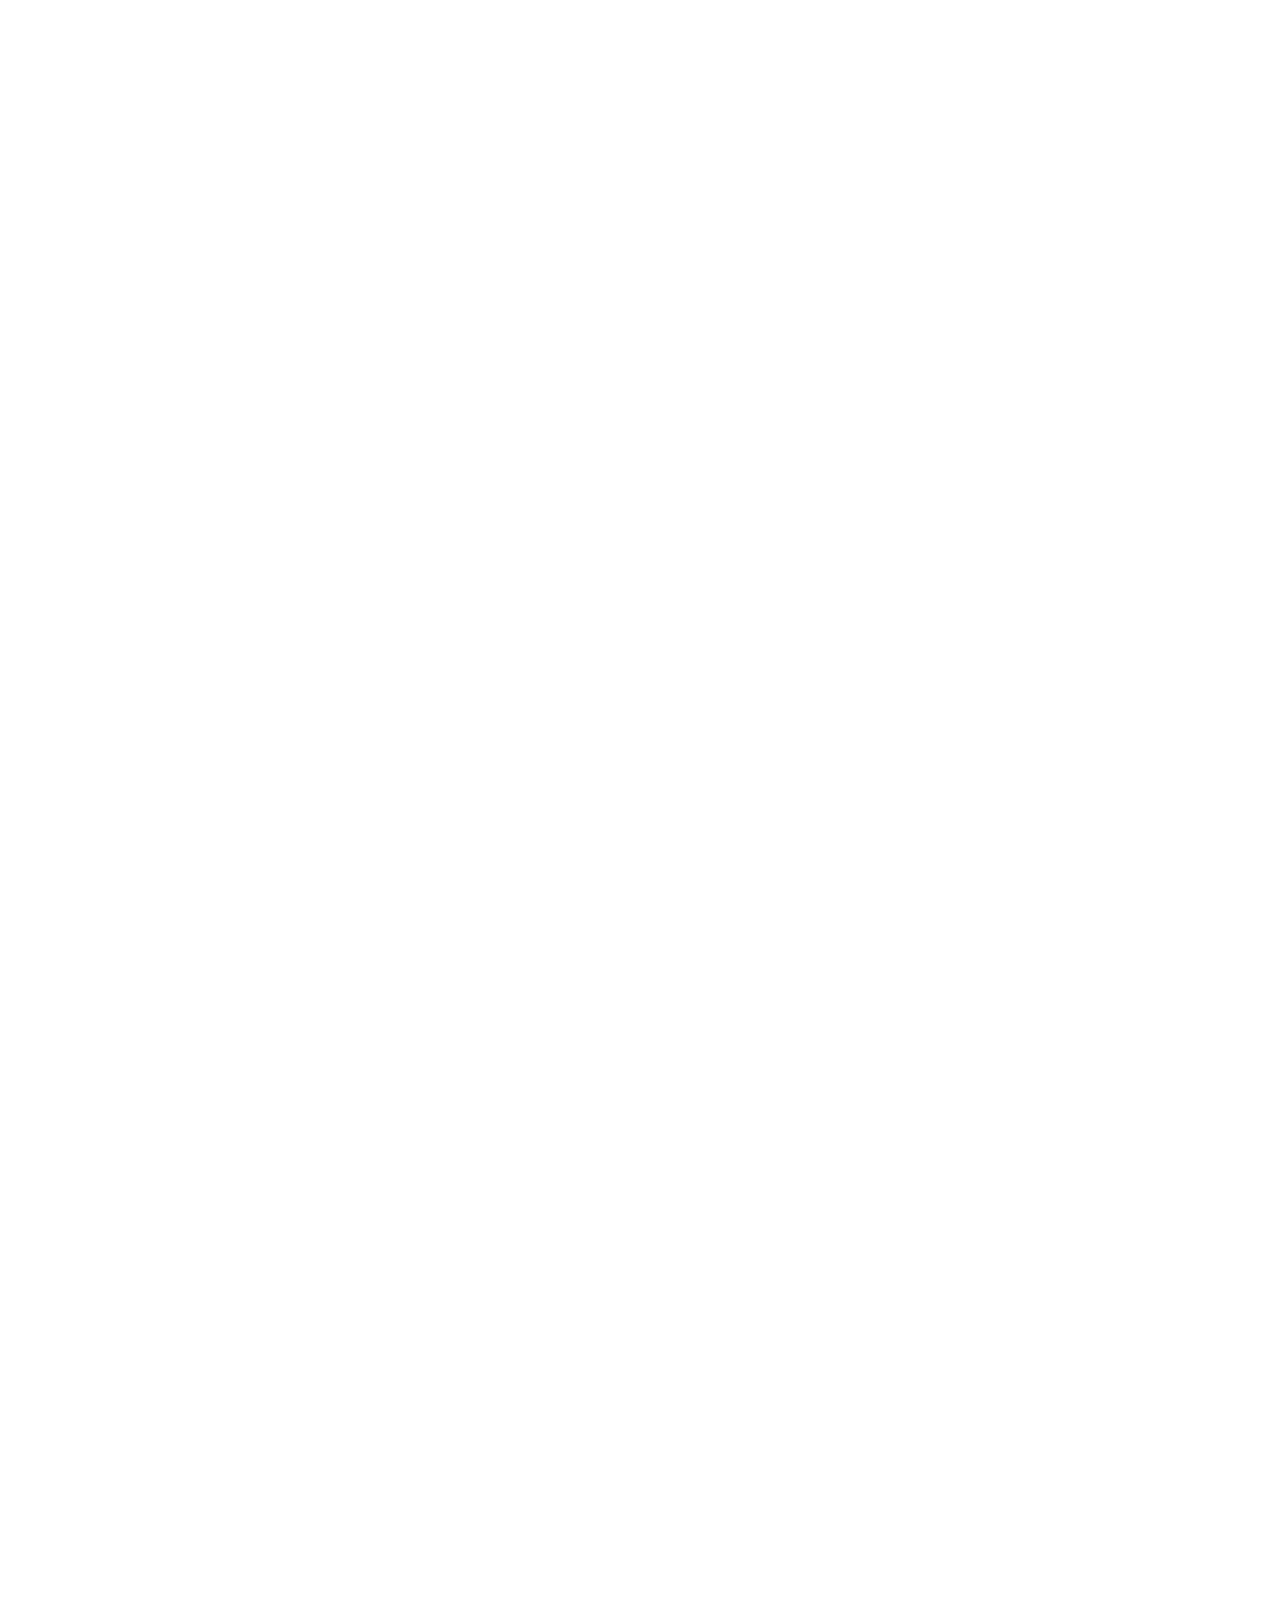
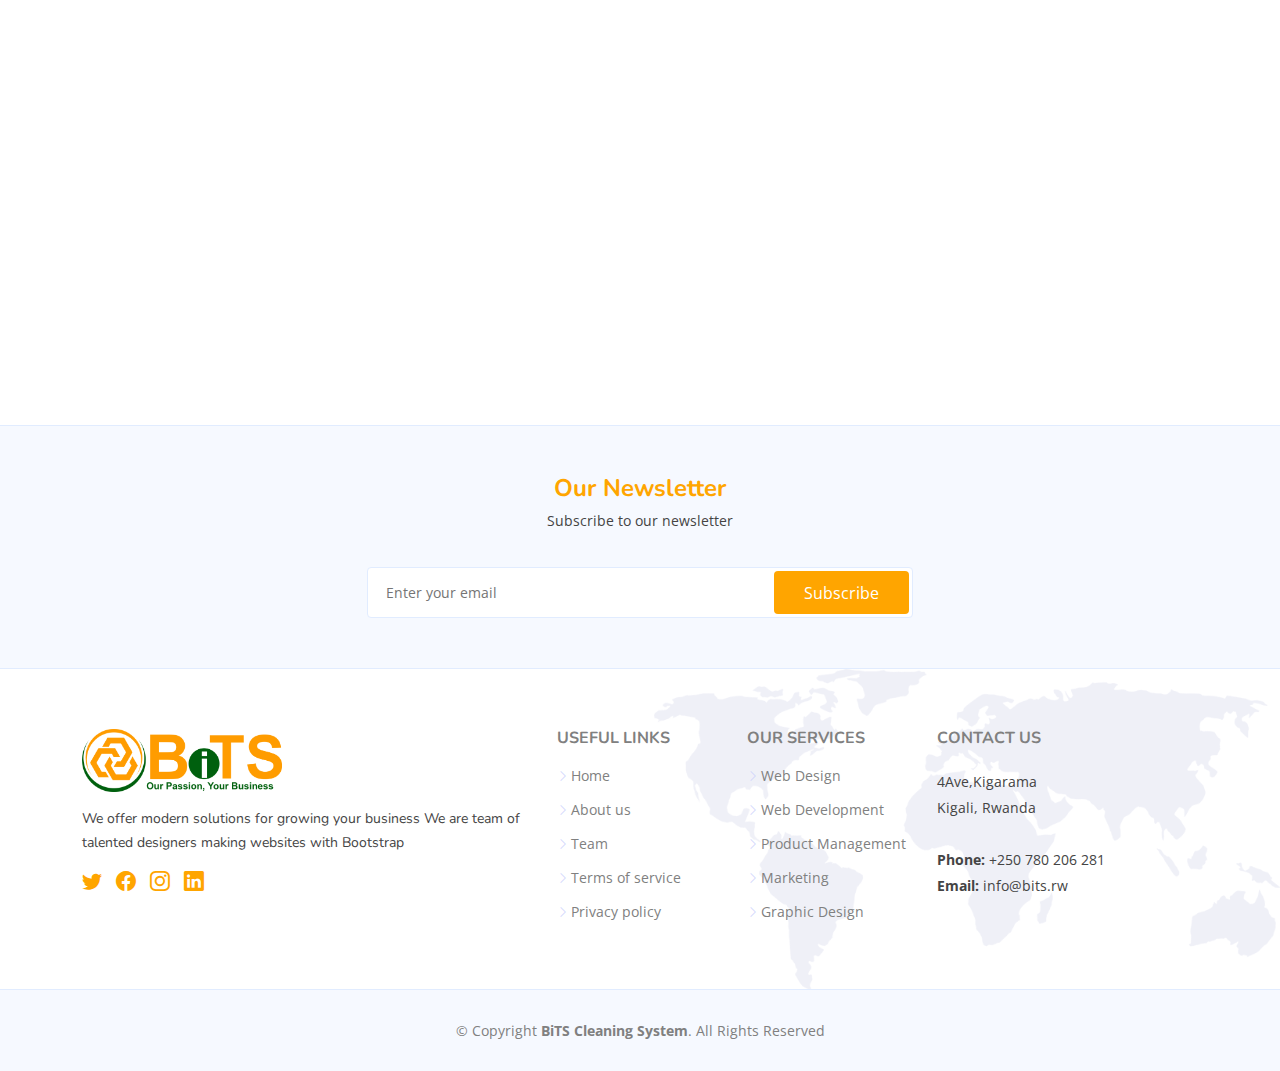
==== commit 2ca2f1b4: "added more features" ====
--- a/index.html
+++ b/index.html
@@ -5,7 +5,7 @@
   <meta charset="utf-8">
   <meta content="width=device-width, initial-scale=1.0" name="viewport">
 
-  <title>BiTS </title>
+  <title>BiTS Cleaning System </title>
   <meta content="" name="description">
 
   <meta content="" name="keywords">
@@ -49,7 +49,7 @@
           <li><a class="nav-link scrollto" href="#features">Features</a></li>
           
           <li><a class="nav-link scrollto" href="#team">Team</a></li>
-         
+          <li><a class="nav-link scrollto" href="#pricing">Pricing</a></li>
           <li><a class="nav-link scrollto" href="#contact">Contact</a></li>
           <li><a class="getstarted scrollto" href="#about">Get Started</a></li>
         </ul>
@@ -227,7 +227,7 @@
           <div class="row">
 
             <div class="col-xl-4 text-center" data-aos="fade-right" data-aos-delay="100">
-              <img src="assets/img/features-3.png" class="img-fluid p-4" alt="">
+              <img src="assets/img/feature-3.png" class="img-fluid p-4" alt="">
             </div>
 
             <div class="col-xl-8 d-flex content">
@@ -340,6 +340,90 @@
 
     </section><!-- End Features Section -->
 
+
+
+      <!-- ======= Pricing Section ======= -->
+      <section id="pricing" class="pricing">
+
+        <div class="container" data-aos="fade-up">
+  
+          <header class="section-header">
+            <h2>Pricing</h2>
+            <p>Check our Pricing</p>
+          </header>
+  
+          <div class="row gy-4" data-aos="fade-left">
+  
+            <div class="col-lg-3 col-md-6" data-aos="zoom-in" data-aos-delay="100">
+              <div class="box">
+                <h3 style="color: black;">Free Plan</h3>
+                <div class="price"><sup>Rwf</sup>0<span> / mo</span></div>
+                <!-- <img src="assets/img/pricing-free.png" class="img-fluid" alt=""> -->
+                <ul>
+                  <li>Unlimited pages</li>
+                  <li>Share with 5pages</li>
+                  <li>Sync accross devices</li>
+                  <li class="na">Pharetra massa</li>
+                  <!-- <li class="na">Massa ultricies mi</li>  -->
+                </ul>
+                <a href="#" class="btn-buy">Buy Now</a>
+              </div>
+            </div>
+  
+            <div class="col-lg-3 col-md-6" data-aos="zoom-in" data-aos-delay="200">
+              <div class="box">
+                <!-- <span class="featured">Featured</span> -->
+                <h3 style="color: black;">Starter Plan</h3>
+                <div class="price"><sup>Rwf</sup>10<span> / mo</span></div>
+                <!-- <img src="assets/img/pricing-starter.png" class="img-fluid" alt=""> -->
+                <ul>
+                  <li>Everything in free plus,</li>
+                  <li>Version history</li>
+                  <li>Collaborative workspace</li>
+                  <li>Admin tools</li>
+                  <!-- <li class="na">Massa ultricies mi</li> -->
+                </ul>
+                <a href="#" class="btn-buy">Buy Now</a>
+              </div>
+            </div>
+  
+            <div class="col-lg-3 col-md-6" data-aos="zoom-in" data-aos-delay="300">
+              <div class="box">
+                <h3 style="color:black;">Business Plan</h3>
+                <div class="price"><sup>Rwf</sup>30<span> / mo</span></div>
+                <!-- <img src="assets/img/pricing-business.png" class="img-fluid" alt=""> -->
+                <ul>
+                  <li>Everthing in starter plus,</li>
+                  <li>Advanced security</li>
+                  <!-- <li>Nulla at volutpat dola</li> -->
+                  <li>Dedicate manager</li>
+                  <li>Customable contact </li> 
+                </ul>
+                <a href="#" class="btn-buy">Buy Now</a>
+              </div>
+            </div>
+  
+            <div class="col-lg-3 col-md-6" data-aos="zoom-in" data-aos-delay="400">
+              <div class="box">
+                <h3 style="color: black;">Ultimate Plan</h3>
+                <div class="price"><sup>Rwf</sup>60<span> / mo</span></div>
+                <!-- <img src="assets/img/pricing-ultimate.png" class="img-fluid" alt=""> -->
+                <ul>
+                  <li>Everthing in business</li>
+                  <li>Advanced security</li>
+                  <li>Dedicate manager</li>
+                  <li>Customable contact</li>
+                  <!-- <li>Massa ultricies mi</li> -->
+                </ul>
+                <a href="#" class="btn-buy">Buy Now</a>
+              </div>
+            </div>
+  
+          </div>
+  
+        </div>
+  
+      </section><!-- End Pricing Section -->
     
 
     <!-- ======= F.A.Q Section ======= -->
@@ -795,7 +879,8 @@
               <img style="width: 200px; max-height: 100px;" src="assets/img/web-logo (1).png" alt="">
               
             </a>
-            <p>Cras fermentum odio eu feugiat lide par naso tierra. Justo eget nada terra videa magna derita valies darta donna mare fermentum iaculis eu non diam phasellus.</p>
+            <p>We offer modern solutions for growing your business
+              We are team of talented designers making websites with Bootstrap</p>
             <div class="social-links mt-3">
               <a href="#" class="twitter"><i class="bi bi-twitter"></i></a>
               <a href="#" class="facebook"><i class="bi bi-facebook"></i></a>
--- a/assets/css/style.css
+++ b/assets/css/style.css
@@ -132,7 +132,7 @@
   line-height: 0;
 }
 .back-to-top:hover {
-  background: orange;
+  background: green;
   color: #fff;
 }
 .back-to-top.active {
@@ -215,7 +215,7 @@
   margin-left: 5px;
 }
 .navbar a:hover, .navbar .active, .navbar .active:focus, .navbar li:hover > a {
-  color:orange;
+  color:green;
 }
 .navbar .getstarted, .navbar .getstarted:focus {
   background: orange;
@@ -226,7 +226,7 @@
 }
 .navbar .getstarted:hover, .navbar .getstarted:focus:hover {
   color: #fff;
-  background: orange;
+  background: green;
 }
 .navbar .dropdown ul {
   display: block;
@@ -657,12 +657,12 @@
   font-size: 20px;
   font-weight: 700;
   margin: 0 0 10px 0;
-  color: orange;
+  color: green;
 }
 .features .feature-icons .content .icon-box i {
   font-size: 44px;
   line-height: 44px;
-  color: orange;
+  color: green;
   margin-right: 15px;
 }
 .features .feature-icons .content .icon-box p {
@@ -815,6 +815,9 @@
   font-size: 18px;
   margin-bottom: 15px;
 }
+.pricing h3:hover{
+  color: green;
+}
 .pricing .price {
   font-size: 36px;
   color: #444444;
@@ -854,18 +857,19 @@
   display: inline-block;
   padding: 8px 40px 10px 40px;
   border-radius: 50px;
-  color: #4154f1;
+  color: orange;
   transition: none;
   font-size: 16px;
   font-weight: 400;
   font-family: "Nunito", sans-serif;
   font-weight: 600;
   transition: 0.3s;
-  border: 1px solid #4154f1;
+  border: 1px solid orange;
 }
 .pricing .btn-buy:hover {
-  background: #4154f1;
-  color: #fff;
+  background: green;
+  color: #fff;
+  border-color: green;
 }
 .pricing .featured {
   width: 200px;
@@ -876,7 +880,7 @@
   z-index: 1;
   font-size: 14px;
   padding: 1px 0 3px 0;
-  background: #4154f1;
+  background:orange;
   color: #fff;
 }
 
@@ -1932,7 +1936,7 @@
   border-radius: 4px;
 }
 .footer .footer-newsletter form input[type=submit]:hover {
-  background:orange;
+  background:green;
 }
 .footer .footer-top {
   background: white url(../img/footer-bg.png) no-repeat right top;
@@ -1980,12 +1984,12 @@
   transition: 0.3s;
 }
 .footer .footer-top .social-links a:hover {
-  color:orange;
+  color:green;
 }
 .footer .footer-top h4 {
   font-size: 16px;
   font-weight: bold;
-  color: orange;
+  color: grey;
   text-transform: uppercase;
   position: relative;
   padding-bottom: 12px;
@@ -2013,7 +2017,7 @@
   padding-top: 0;
 }
 .footer .footer-top .footer-links ul a {
-  color: orange;
+  color: grey;
   transition: 0.3s;
   display: inline-block;
   line-height: 1;
@@ -2027,11 +2031,11 @@
 .footer .copyright {
   text-align: center;
   padding-top: 30px;
-  color:orange;
+  color:grey;
 }
 .footer .credits {
   padding-top: 10px;
   text-align: center;
   font-size: 13px;
-  color: #012970;
+  color: orange;
 }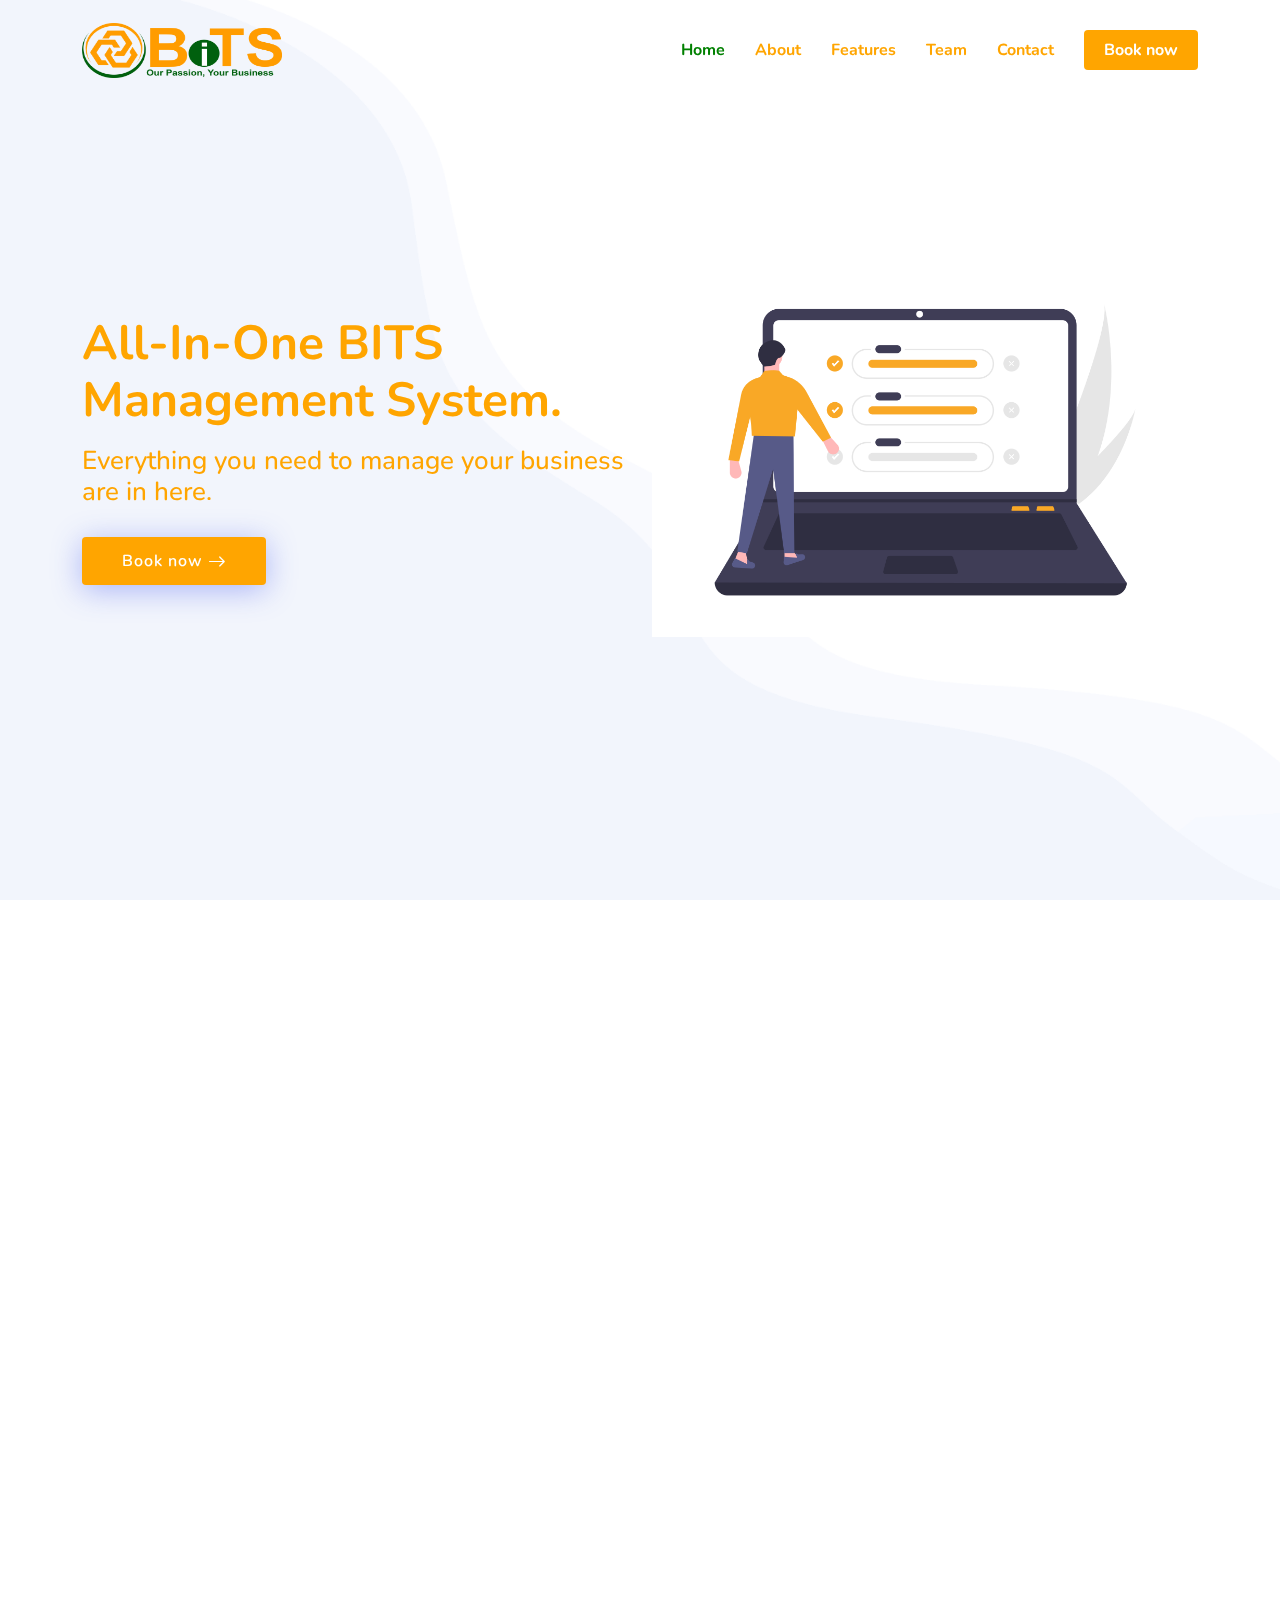
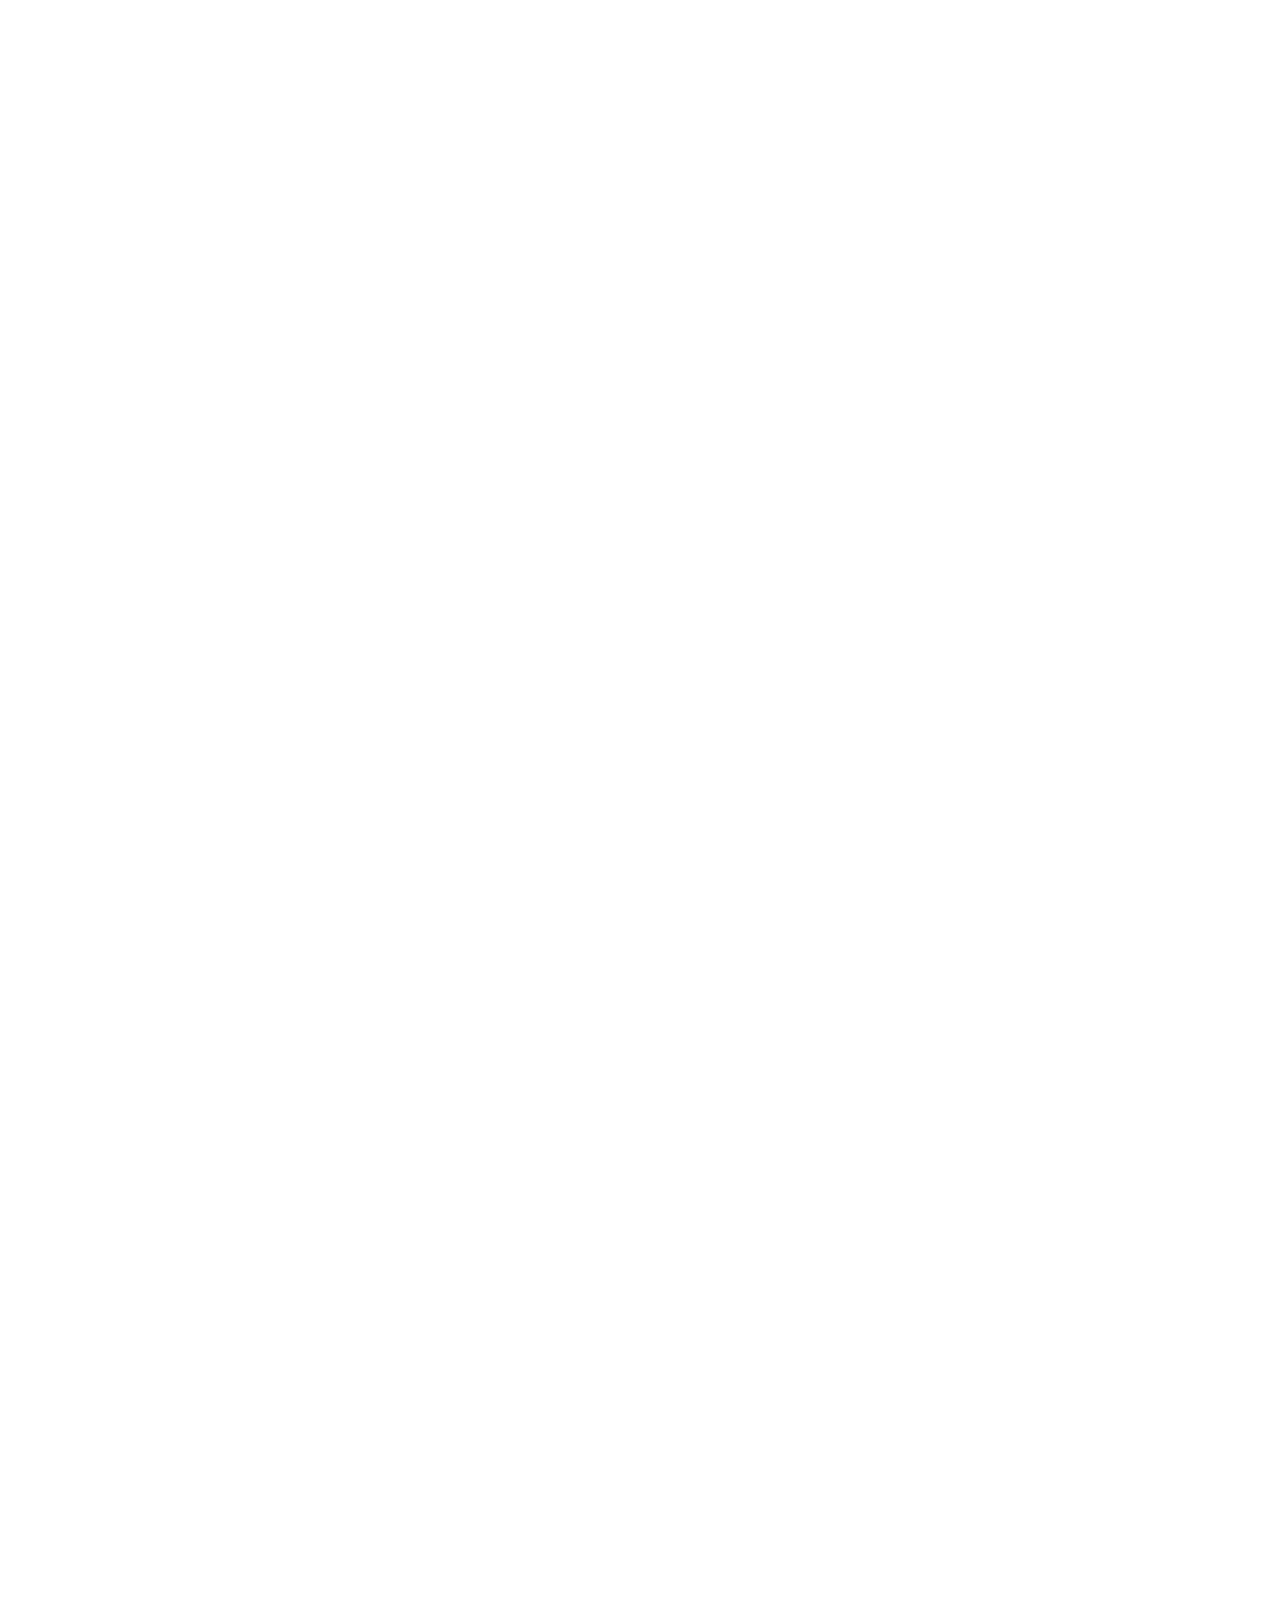
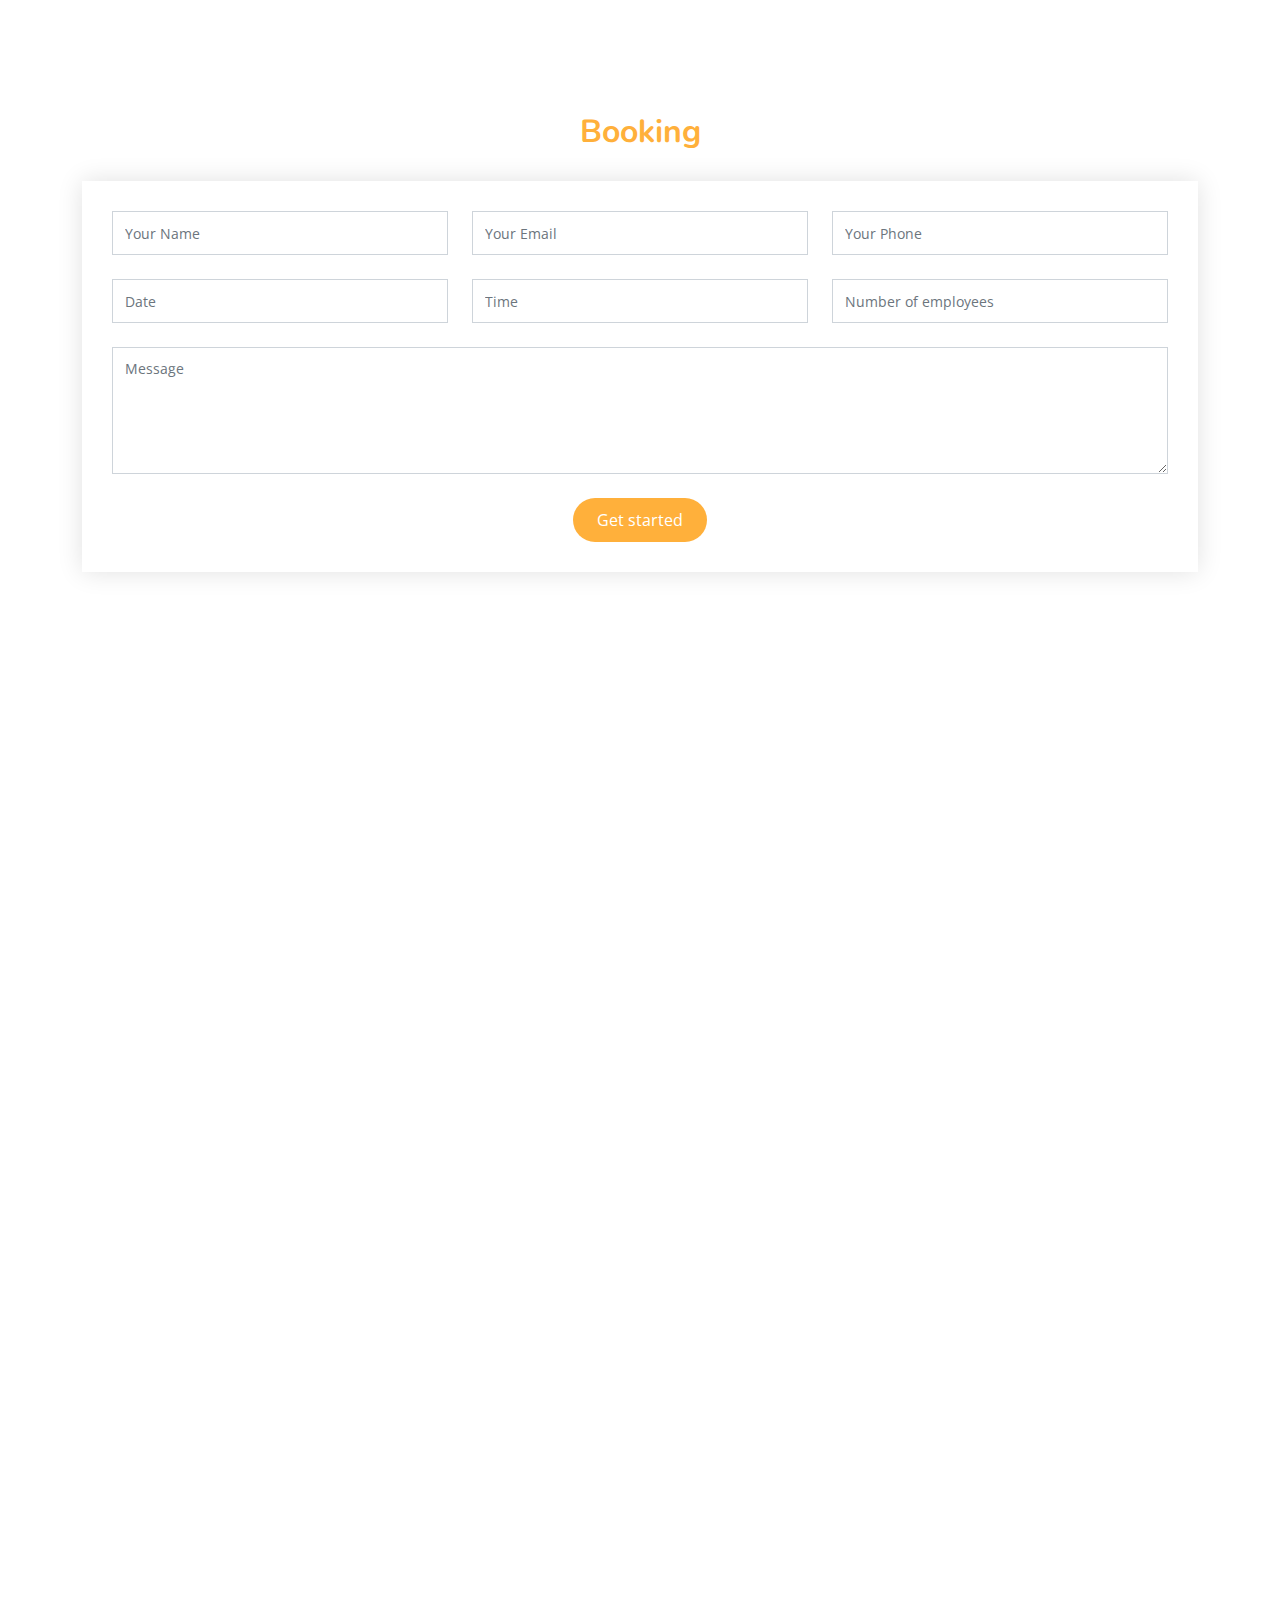
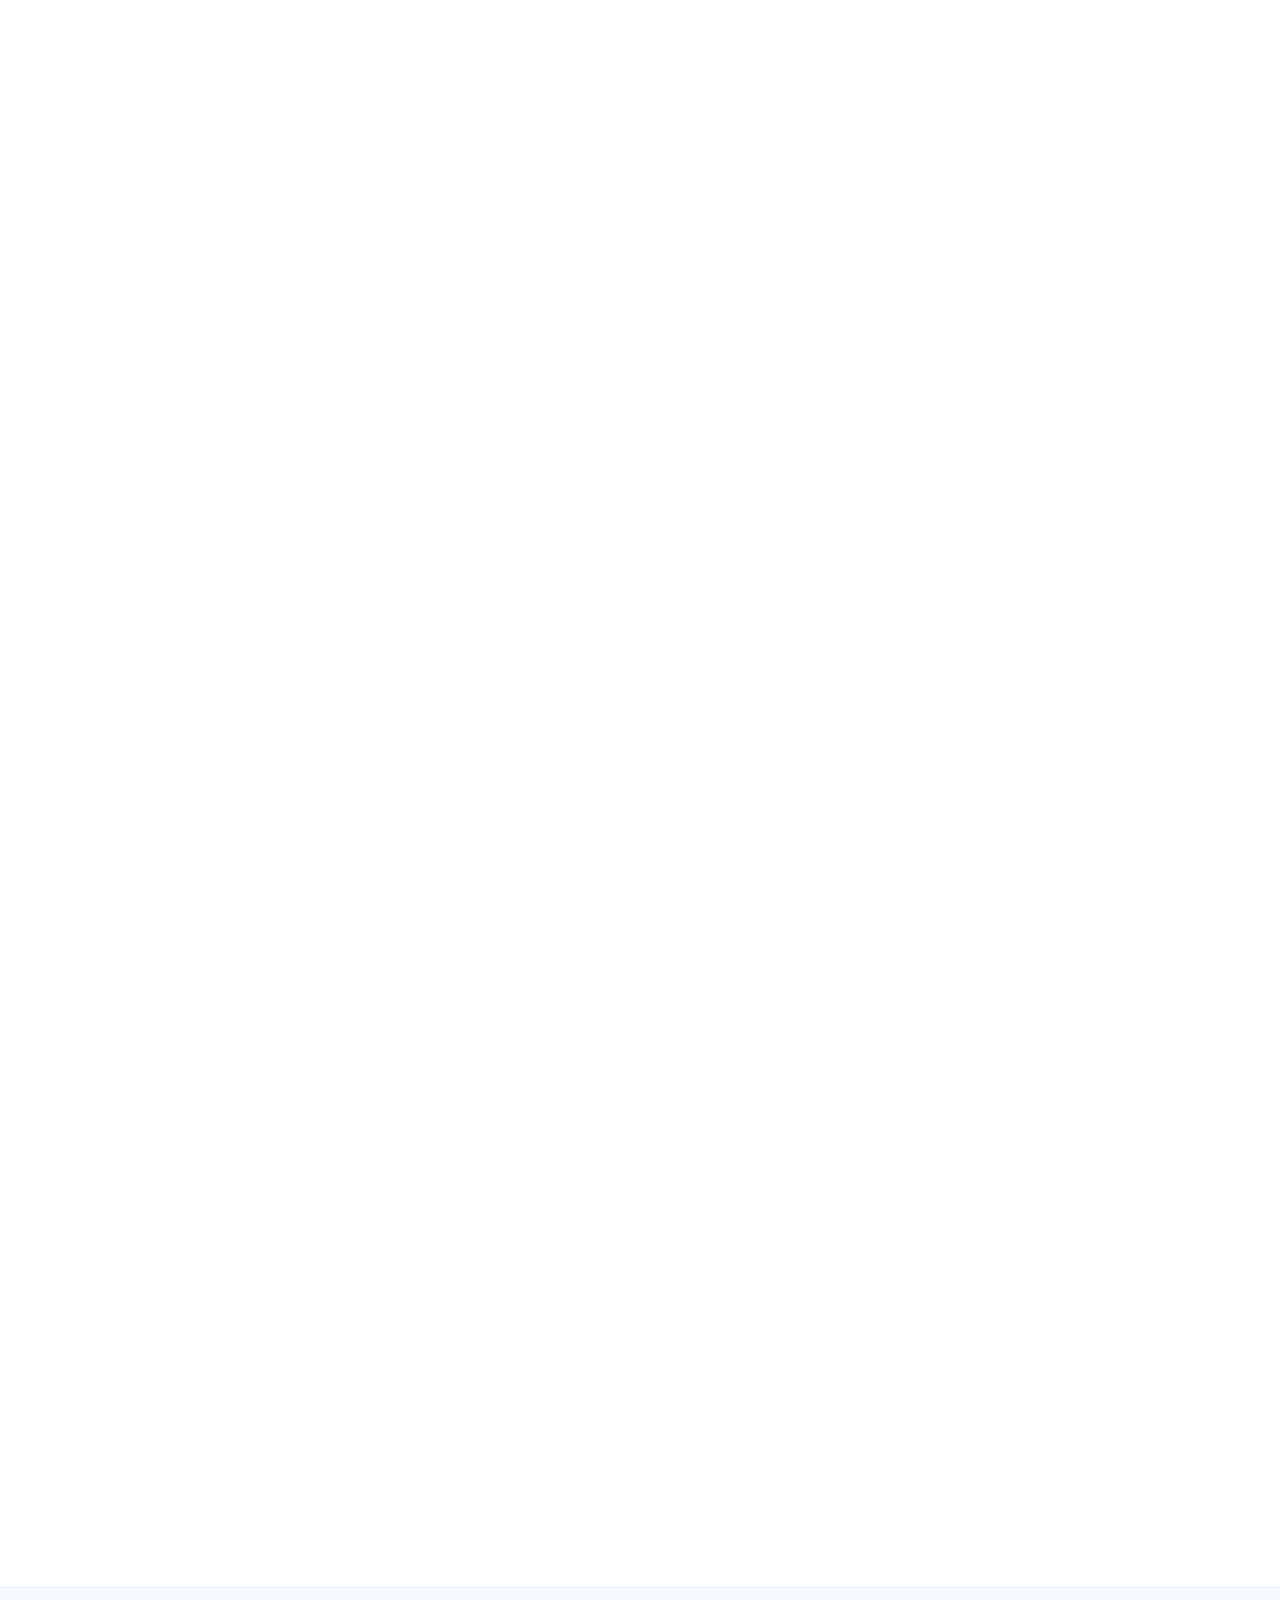
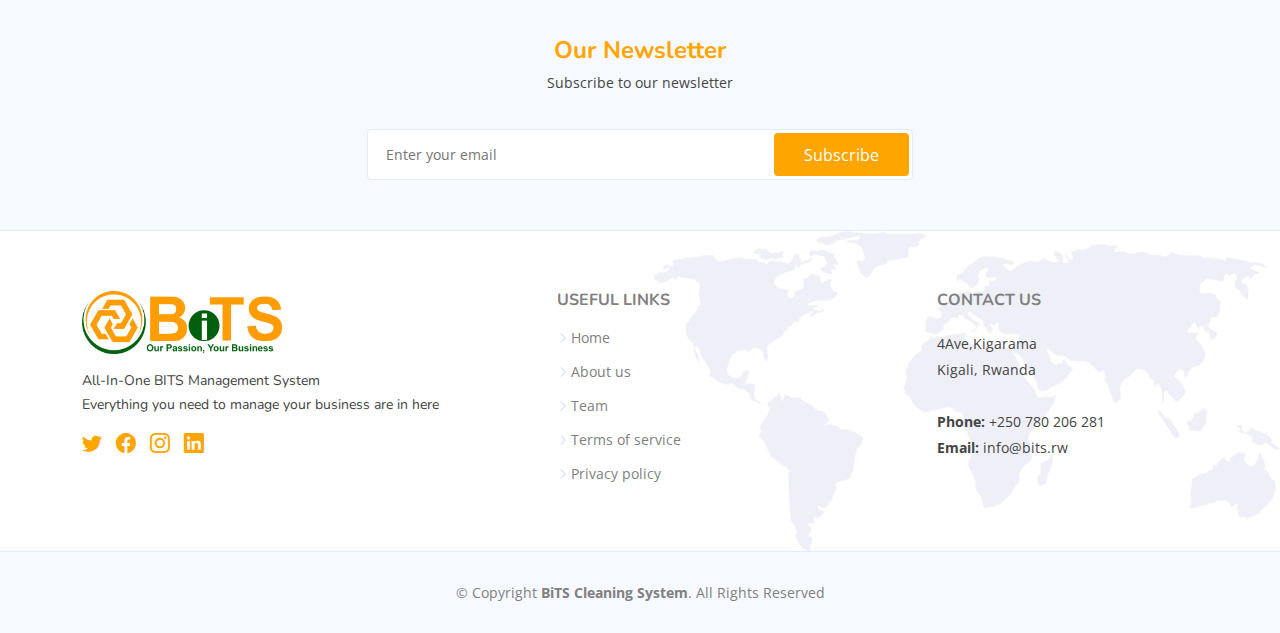
==== commit f333ec7b: "added more features" ====
--- a/index.html
+++ b/index.html
@@ -5,7 +5,7 @@
   <meta charset="utf-8">
   <meta content="width=device-width, initial-scale=1.0" name="viewport">
 
-  <title>BiTS Cleaning System </title>
+  <title>BiTS  </title>
   <meta content="" name="description">
 
   <meta content="" name="keywords">
@@ -49,9 +49,9 @@
           <li><a class="nav-link scrollto" href="#features">Features</a></li>
           
           <li><a class="nav-link scrollto" href="#team">Team</a></li>
-          <li><a class="nav-link scrollto" href="#pricing">Pricing</a></li>
+          <!-- <li><a class="nav-link scrollto" href="#pricing">Pricing</a></li> -->
           <li><a class="nav-link scrollto" href="#contact">Contact</a></li>
-          <li><a class="getstarted scrollto" href="#about">Get Started</a></li>
+          <li><a class="getstarted scrollto" href="#book-a-table">Book now</a></li>
         </ul>
         <i class="bi bi-list mobile-nav-toggle"></i>
       </nav><!-- .navbar -->
@@ -65,12 +65,12 @@
     <div class="container">
       <div class="row">
         <div class="col-lg-6 d-flex flex-column justify-content-center">
-          <h1 data-aos="fade-up">We offer modern solutions for growing your business</h1>
-          <h2 data-aos="fade-up" data-aos-delay="400">We are team of talented designers making websites with Bootstrap</h2>
+          <h1 data-aos="fade-up">All-In-One BITS Management System.</h1>
+          <h2 data-aos="fade-up" data-aos-delay="400">Everything you need to manage your business are in here.</h2>
           <div data-aos="fade-up" data-aos-delay="600">
             <div class="text-center text-lg-start">
-              <a href="#about" class="btn-get-started scrollto d-inline-flex align-items-center justify-content-center align-self-center">
-                <span>Get Started</span>
+              <a href="#book-a-table" class="btn-get-started scrollto d-inline-flex align-items-center justify-content-center align-self-center">
+                <span>Book now</span>
                 <i class="bi bi-arrow-right"></i>
               </a>
             </div>
@@ -96,20 +96,19 @@
               <h3>Who We Are</h3>
               <h2>PROMOTING BUSINESSES AND PROVIDE SUPPORT.</h2>
               <p>
-                BIT Support is an Information Technology company based in Rwanda, We are a strong team of dedicated and trusted IT professionals ready to undertake all the Information Technology related tasks that help you meet your business needs. We also help your business to go online and promote it and is bieng top ranked.
-We also provide proffesional training related to web development, Networking and Graphic Design.
+                BITS System is 100% All-In-One Web Based system that manage Business Operations. Through a powerful and user friendly management area you can manage the essential areas of your Business. Our Platform contemplates the complete life cycle of the customers, employees, orders, inventory, financial and includes the necessary reports generated in PDF File and are downloadable.
               </p>
               <div class="text-center text-lg-start">
-                <a href="#values" class="btn-read-more d-inline-flex align-items-center justify-content-center align-self-center">
+                <!-- <a href="#values" class="btn-read-more d-inline-flex align-items-center justify-content-center align-self-center">
                   <span>Read More</span>
                   <i class="bi bi-arrow-right"></i>
-                </a>
+                </a> -->
               </div>
             </div>
           </div>
 
           <div class="col-lg-6 d-flex align-items-center" data-aos="zoom-out" data-aos-delay="200">
-            <img src="assets/img/about.jpg" class="img-fluid" alt="">
+            <img style="height: 400px; width: 950px;" src="assets/img/about.PNG" class="img-fluid" alt="">
           </div>
 
         </div>
@@ -124,7 +123,7 @@
 
         <header class="section-header">
           <h2>Our Values</h2>
-          <p>Allowing IT service management to properly leverage people, process, and technology in support of customer needs.</p>
+          <p>Allowing you to manage and monitor your business and prevent your business’s losses and get daily, monthly and annually automated reports</p>
         </header>
 
         <div class="row">
@@ -132,24 +131,24 @@
           <div class="col-lg-4" data-aos="fade-up" data-aos-delay="200">
             <div class="box">
               <img src="assets/img/values-1.png" class="img-fluid" alt="">
-              <h3>Comprehensive & Safe Software  </h3>
-              <p>Hiring  BiTS support service can make sure your software and programs are protected from hackers, viruses, and other potential threats.</p>
+              <h3>	Everything you need in your business  </h3>
+              <p>BITS System comes with online business monitoring and management of your business operations like sales, customers, employees and so on.</p>
             </div>
           </div>
 
           <div class="col-lg-4 mt-4 mt-lg-0" data-aos="fade-up" data-aos-delay="400">
             <div class="box">
               <img src="assets/img/values-2.png" class="img-fluid" alt="">
-              <h3>Customer Support & Proper Branding</h3>
-              <p>BiTS support will be able to give your customers more support when they want to utilize your services.</p>
+              <h3>	Accounting</h3>
+              <p>VAT, Invoices, Payroll Slips, Payment Methods</p>
             </div>
           </div>
 
           <div class="col-lg-4 mt-4 mt-lg-0" data-aos="fade-up" data-aos-delay="600">
             <div class="box">
               <img src="assets/img/values-3.png" class="img-fluid" alt="">
-              <h3>Problem Solving & Decision Making </h3>
-              <p>BiTS support will be able to do the proper research for you in order to find the right answers to the problems you are facing.</p>
+              <h3>	Detailed Reporting</h3>
+              <p> Quotation Report, Sales Report, Payment Method Report, Inventory Report etc</p>
             </div>
           </div>
 
@@ -227,7 +226,7 @@
           <div class="row">
 
             <div class="col-xl-4 text-center" data-aos="fade-right" data-aos-delay="100">
-              <img src="assets/img/feature-3.png" class="img-fluid p-4" alt="">
+              <!-- <img src="assets/img/feature-3.png" class="img-fluid p-4" alt=""> -->
             </div>
 
             <div class="col-xl-8 d-flex content">
@@ -340,90 +339,58 @@
 
     </section><!-- End Features Section -->
 
-
-
-      <!-- ======= Pricing Section ======= -->
-      <section id="pricing" class="pricing">
-
-        <div class="container" data-aos="fade-up">
-  
-          <header class="section-header">
-            <h2>Pricing</h2>
-            <p>Check our Pricing</p>
-          </header>
-  
-          <div class="row gy-4" data-aos="fade-left">
-  
-            <div class="col-lg-3 col-md-6" data-aos="zoom-in" data-aos-delay="100">
-              <div class="box">
-                <h3 style="color: black;">Free Plan</h3>
-                <div class="price"><sup>Rwf</sup>0<span> / mo</span></div>
-                <!-- <img src="assets/img/pricing-free.png" class="img-fluid" alt=""> -->
-                <ul>
-                  <li>Unlimited pages</li>
-                  <li>Share with 5pages</li>
-                  <li>Sync accross devices</li>
-                  <li class="na">Pharetra massa</li>
-                  <!-- <li class="na">Massa ultricies mi</li>  -->
-                </ul>
-                <a href="#" class="btn-buy">Buy Now</a>
-              </div>
-            </div>
-  
-            <div class="col-lg-3 col-md-6" data-aos="zoom-in" data-aos-delay="200">
-              <div class="box">
-                <!-- <span class="featured">Featured</span> -->
-                <h3 style="color: black;">Starter Plan</h3>
-                <div class="price"><sup>Rwf</sup>10<span> / mo</span></div>
-                <!-- <img src="assets/img/pricing-starter.png" class="img-fluid" alt=""> -->
-                <ul>
-                  <li>Everything in free plus,</li>
-                  <li>Version history</li>
-                  <li>Collaborative workspace</li>
-                  <li>Admin tools</li>
-                  <!-- <li class="na">Massa ultricies mi</li> -->
-                </ul>
-                <a href="#" class="btn-buy">Buy Now</a>
-              </div>
-            </div>
-  
-            <div class="col-lg-3 col-md-6" data-aos="zoom-in" data-aos-delay="300">
-              <div class="box">
-                <h3 style="color:black;">Business Plan</h3>
-                <div class="price"><sup>Rwf</sup>30<span> / mo</span></div>
-                <!-- <img src="assets/img/pricing-business.png" class="img-fluid" alt=""> -->
-                <ul>
-                  <li>Everthing in starter plus,</li>
-                  <li>Advanced security</li>
-                  <!-- <li>Nulla at volutpat dola</li> -->
-                  <li>Dedicate manager</li>
-                  <li>Customable contact </li> 
-                </ul>
-                <a href="#" class="btn-buy">Buy Now</a>
-              </div>
-            </div>
-  
-            <div class="col-lg-3 col-md-6" data-aos="zoom-in" data-aos-delay="400">
-              <div class="box">
-                <h3 style="color: black;">Ultimate Plan</h3>
-                <div class="price"><sup>Rwf</sup>60<span> / mo</span></div>
-                <!-- <img src="assets/img/pricing-ultimate.png" class="img-fluid" alt=""> -->
-                <ul>
-                  <li>Everthing in business</li>
-                  <li>Advanced security</li>
-                  <li>Dedicate manager</li>
-                  <li>Customable contact</li>
-                  <!-- <li>Massa ultricies mi</li> -->
-                </ul>
-                <a href="#" class="btn-buy">Buy Now</a>
-              </div>
-            </div>
-  
-          </div>
-  
-        </div>
-  
-      </section><!-- End Pricing Section -->
+ <!-- ======= Book A Table Section ======= -->
+ <section id="book-a-table" class="book-a-table">
+  <div class="container">
+
+    <div class="section-title">
+      <h2> <span>Booking</span></h2>
+      <!-- <p>Ut possimus qui ut temporibus culpa velit eveniet modi omnis est adipisci expedita at voluptas atque vitae autem.</p> -->
+    </div>
+
+    <form action="forms/book-a-table.php" method="post" role="form" class="php-email-form">
+      <div class="row">
+        <div class="col-lg-4 col-md-6 form-group">
+          <input type="text" name="name" class="form-control" id="name" placeholder="Your Name" data-rule="minlen:4" data-msg="Please enter at least 4 chars">
+          <div class="validate"></div>
+        </div>
+        <div class="col-lg-4 col-md-6 form-group mt-3 mt-md-0">
+          <input type="email" class="form-control" name="email" id="email" placeholder="Your Email" data-rule="email" data-msg="Please enter a valid email">
+          <div class="validate"></div>
+        </div>
+        <div class="col-lg-4 col-md-6 form-group mt-3 mt-md-0">
+          <input type="text" class="form-control" name="phone" id="phone" placeholder="Your Phone" data-rule="minlen:4" data-msg="Please enter at least 4 chars">
+          <div class="validate"></div>
+        </div>
+        <div class="col-lg-4 col-md-6 form-group mt-3">
+          <input type="text" name="date" class="form-control" id="date" placeholder="Date" data-rule="minlen:4" data-msg="Please enter at least 4 chars">
+          <div class="validate"></div>
+        </div>
+        <div class="col-lg-4 col-md-6 form-group mt-3">
+          <input type="text" class="form-control" name="time" id="time" placeholder="Time" data-rule="minlen:4" data-msg="Please enter at least 4 chars">
+          <div class="validate"></div>
+        </div>
+        <div class="col-lg-4 col-md-6 form-group mt-3">
+          <input type="number" class="form-control" name="people" id="people" placeholder="Number of employees" data-rule="minlen:1" data-msg="Please enter at least 1 chars">
+          <div class="validate"></div>
+        </div>
+      </div>
+      <div class="form-group mt-3">
+        <textarea class="form-control" name="message" rows="5" placeholder="Message"></textarea>
+        <div class="validate"></div>
+      </div>
+      <div class="mb-3">
+        <div class="loading">Loading</div>
+        <div class="error-message"></div>
+        <div class="sent-message">Your booking request was sent. We will call back or send an Email to confirm your reservation. Thank you!</div>
+      </div>
+      <div class="text-center"><button type="submit">Get started</button></div>
+    </form>
+
+  </div>
+</section><!-- End Book A Table Section -->
+
+   
     
 
     <!-- ======= F.A.Q Section ======= -->
@@ -737,7 +704,7 @@
     </section><!-- End Team Section -->
 
     <!-- ======= Clients Section ======= -->
-    <section id="clients" class="clients">
+    <!-- <section id="clients" class="clients">
 
       <div class="container" data-aos="fade-up">
 
@@ -761,7 +728,8 @@
         </div>
       </div>
 
-    </section><!-- End Clients Section -->
+    </section> -->
+    <!-- End Clients Section -->
 
     
     <!-- ======= Contact Section ======= -->
@@ -879,8 +847,9 @@
               <img style="width: 200px; max-height: 100px;" src="assets/img/web-logo (1).png" alt="">
               
             </a>
-            <p>We offer modern solutions for growing your business
-              We are team of talented designers making websites with Bootstrap</p>
+            <p>All-In-One BITS Management System <br>
+              Everything you need to manage your business are in here
+            </p>
             <div class="social-links mt-3">
               <a href="#" class="twitter"><i class="bi bi-twitter"></i></a>
               <a href="#" class="facebook"><i class="bi bi-facebook"></i></a>
@@ -901,14 +870,14 @@
           </div>
 
           <div class="col-lg-2 col-6 footer-links">
-            <h4>Our Services</h4>
+            <!-- <h4>Our Services</h4>
             <ul>
               <li><i class="bi bi-chevron-right"></i> <a href="#">Web Design</a></li>
               <li><i class="bi bi-chevron-right"></i> <a href="#">Web Development</a></li>
               <li><i class="bi bi-chevron-right"></i> <a href="#">Product Management</a></li>
               <li><i class="bi bi-chevron-right"></i> <a href="#">Marketing</a></li>
               <li><i class="bi bi-chevron-right"></i> <a href="#">Graphic Design</a></li>
-            </ul>
+            </ul> -->
           </div>
 
           <div class="col-lg-3 col-md-12 footer-contact text-center text-md-start">
--- a/assets/css/style.css
+++ b/assets/css/style.css
@@ -44,7 +44,7 @@
   padding-bottom: 40px;
 }
 .section-header h2 {
-  font-size: 13px;
+  font-size: 2px;
   letter-spacing: 1px;
   font-weight: 700;
   margin: 0;
@@ -797,6 +797,7 @@
 # Pricing
 --------------------------------------------------------------*/
 .pricing .box {
+
   padding: 40px 20px;
   background: #fff;
   text-align: center;
@@ -805,6 +806,7 @@
   position: relative;
   overflow: hidden;
   transition: 0.3s;
+
 }
 .pricing .box:hover {
   transform: scale(1.1);
@@ -2038,4 +2040,127 @@
   text-align: center;
   font-size: 13px;
   color: orange;
+}
+.book-a-table-btn {
+  background: #ffb03b;
+  color: #fff;
+  border-radius: 50px;
+  margin: 0 0 0 20px;
+  padding: 10px 25px;
+  font-size: 13px;
+  font-weight: 500;
+  letter-spacing: 1px;
+  transition: 0.3s;
+  white-space: nowrap;
+}
+.book-a-table-btn:hover {
+  background: #ffa012;
+  color: #fff;
+}
+@media (max-width: 992px) {
+  .book-a-table-btn {
+    margin: 0 15px 0 0;
+    padding: 8px 20px;
+    letter-spacing: 1px;
+  }
+}
+.section-title {
+  text-align: center;
+  padding-bottom: 30px;
+}
+.section-title h2 {
+  margin: 15px 0 0 0;
+  font-size: 32px;
+  font-weight: 700;
+  color: #5f5950;
+}
+.section-title h2 span {
+  color: #ffb03b;
+}
+.section-title p {
+  margin: 15px auto 0 auto;
+  font-weight: 300;
+}
+@media (min-width: 1024px) {
+  .section-title p {
+    width: 50%;
+  }
+}
+.book-a-table .php-email-form {
+  width: 100%;
+  box-shadow: 0 0 24px 0 rgba(0, 0, 0, 0.12);
+  padding: 30px;
+  background: #fff;
+}
+.book-a-table .php-email-form .form-group {
+  padding-bottom: 8px;
+}
+.book-a-table .php-email-form .validate {
+  display: none;
+  color: orange;
+  margin: 0 0 15px 0;
+  font-weight: 400;
+  font-size: 13px;
+}
+.book-a-table .php-email-form .error-message {
+  display: none;
+  color: #fff;
+  background: orange;
+  text-align: left;
+  padding: 15px;
+  font-weight: 600;
+}
+.book-a-table .php-email-form .error-message br + br {
+  margin-top: 25px;
+}
+.book-a-table .php-email-form .sent-message {
+  display: none;
+  color: #fff;
+  background: orange;
+  text-align: center;
+  padding: 15px;
+  font-weight: 600;
+}
+.book-a-table .php-email-form .loading {
+  display: none;
+  background: #fff;
+  text-align: center;
+  padding: 15px;
+}
+.book-a-table .php-email-form .loading:before {
+  content: "";
+  display: inline-block;
+  border-radius: 50%;
+  width: 24px;
+  height: 24px;
+  margin: 0 10px -6px 0;
+  border: 3px solid orange;
+  border-top-color: #eee;
+  -webkit-animation: animate-loading 1s linear infinite;
+  animation: animate-loading 1s linear infinite;
+}
+.book-a-table .php-email-form input, .book-a-table .php-email-form textarea {
+  border-radius: 0;
+  box-shadow: none;
+  font-size: 14px;
+}
+.book-a-table .php-email-form input {
+  height: 44px;
+}
+.book-a-table .php-email-form textarea {
+  padding: 10px 12px;
+}
+.book-a-table .php-email-form button[type=submit] {
+  background: #ffb03b;
+  border: 0;
+  padding: 10px 24px;
+  color: #fff;
+  transition: 0.4s;
+  border-radius: 50px;
+}
+.book-a-table .php-email-form button[type=submit]:hover {
+  background: #ffa012;
+}
+.form-contro input{
+  border-color: orange ;
 }